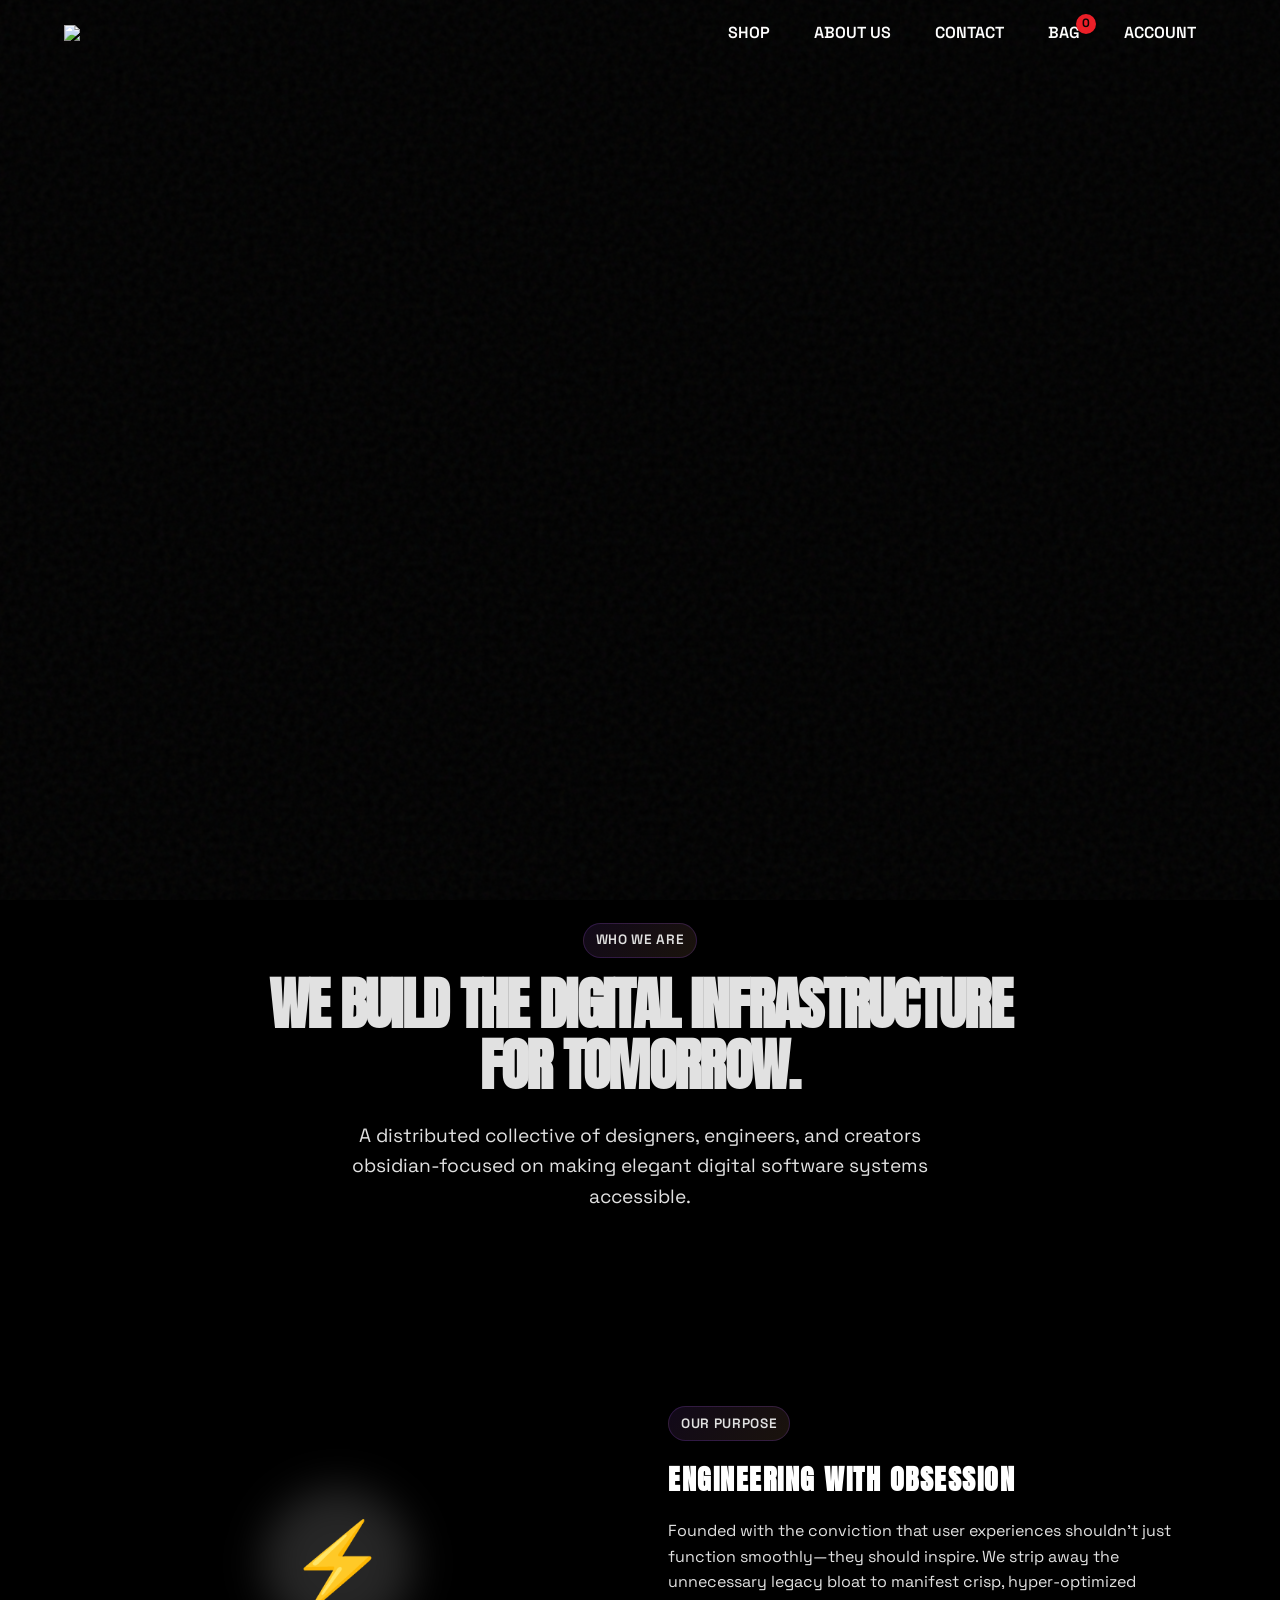
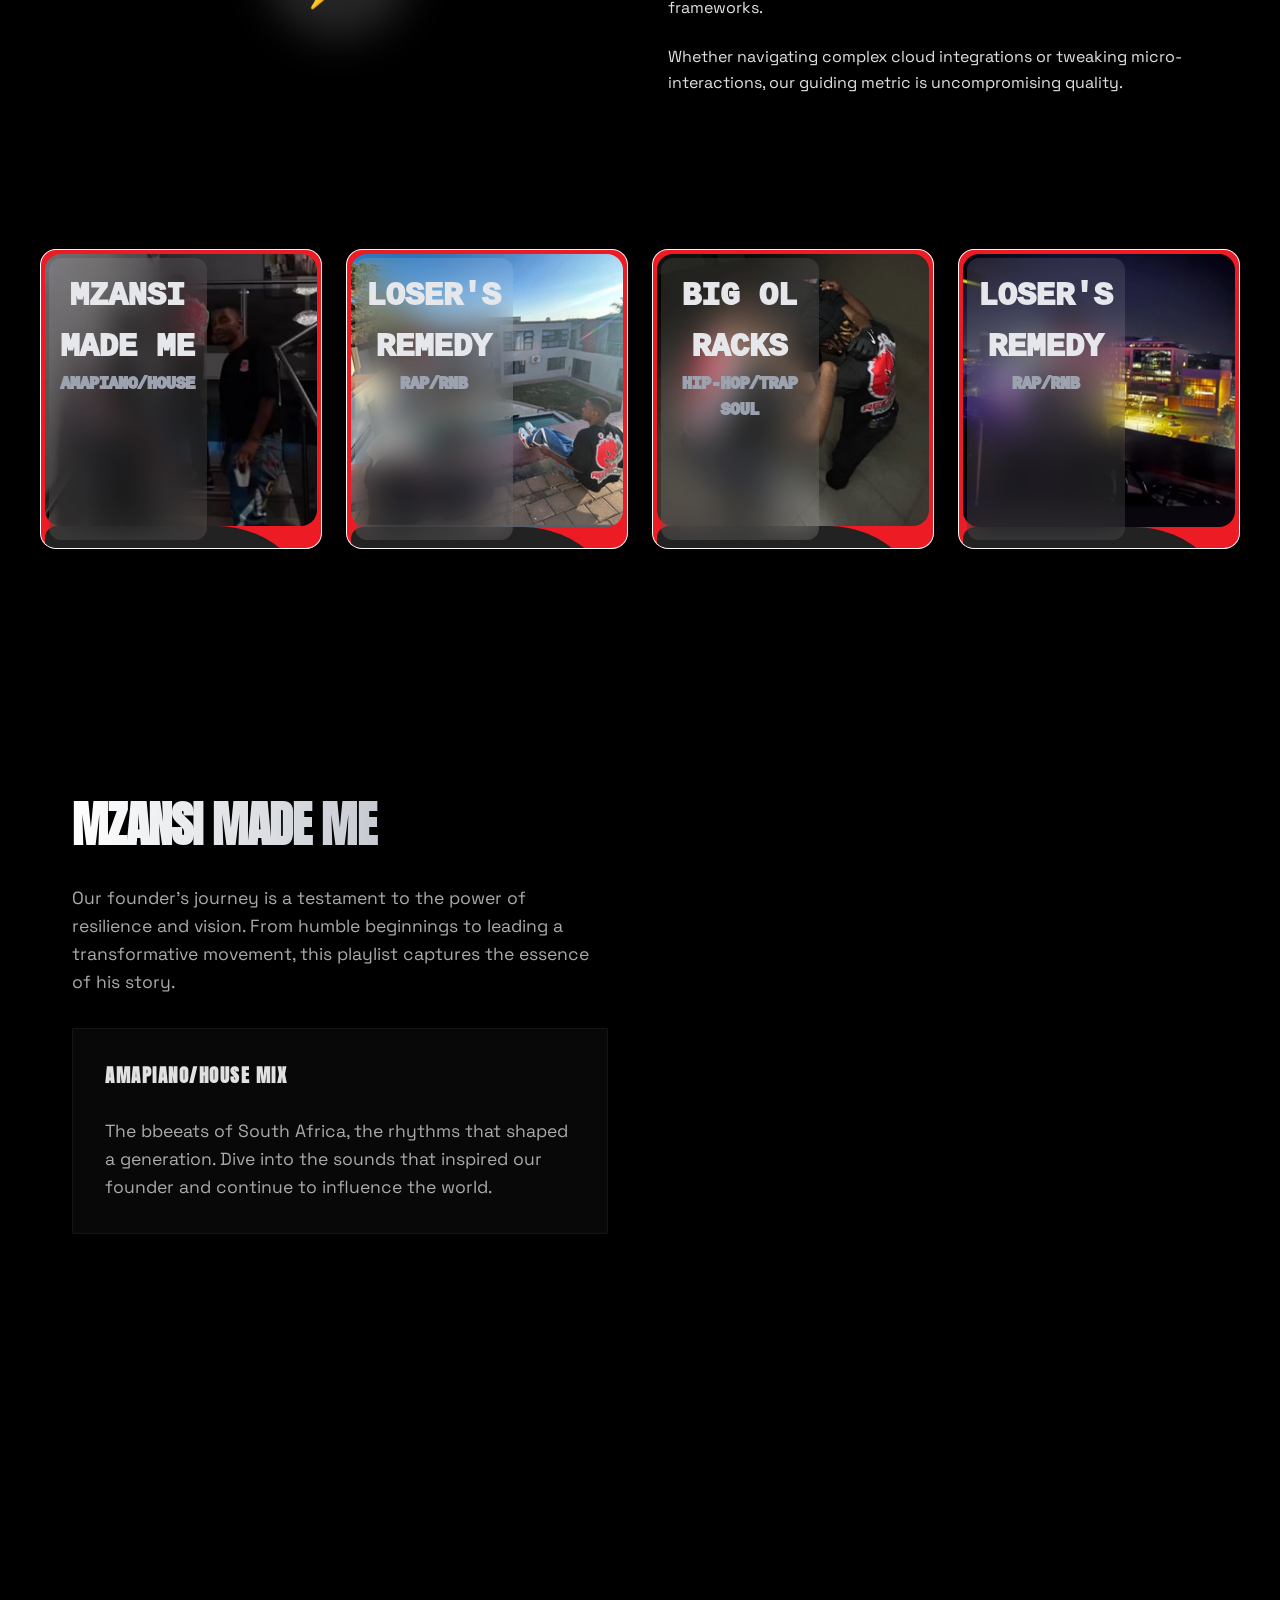
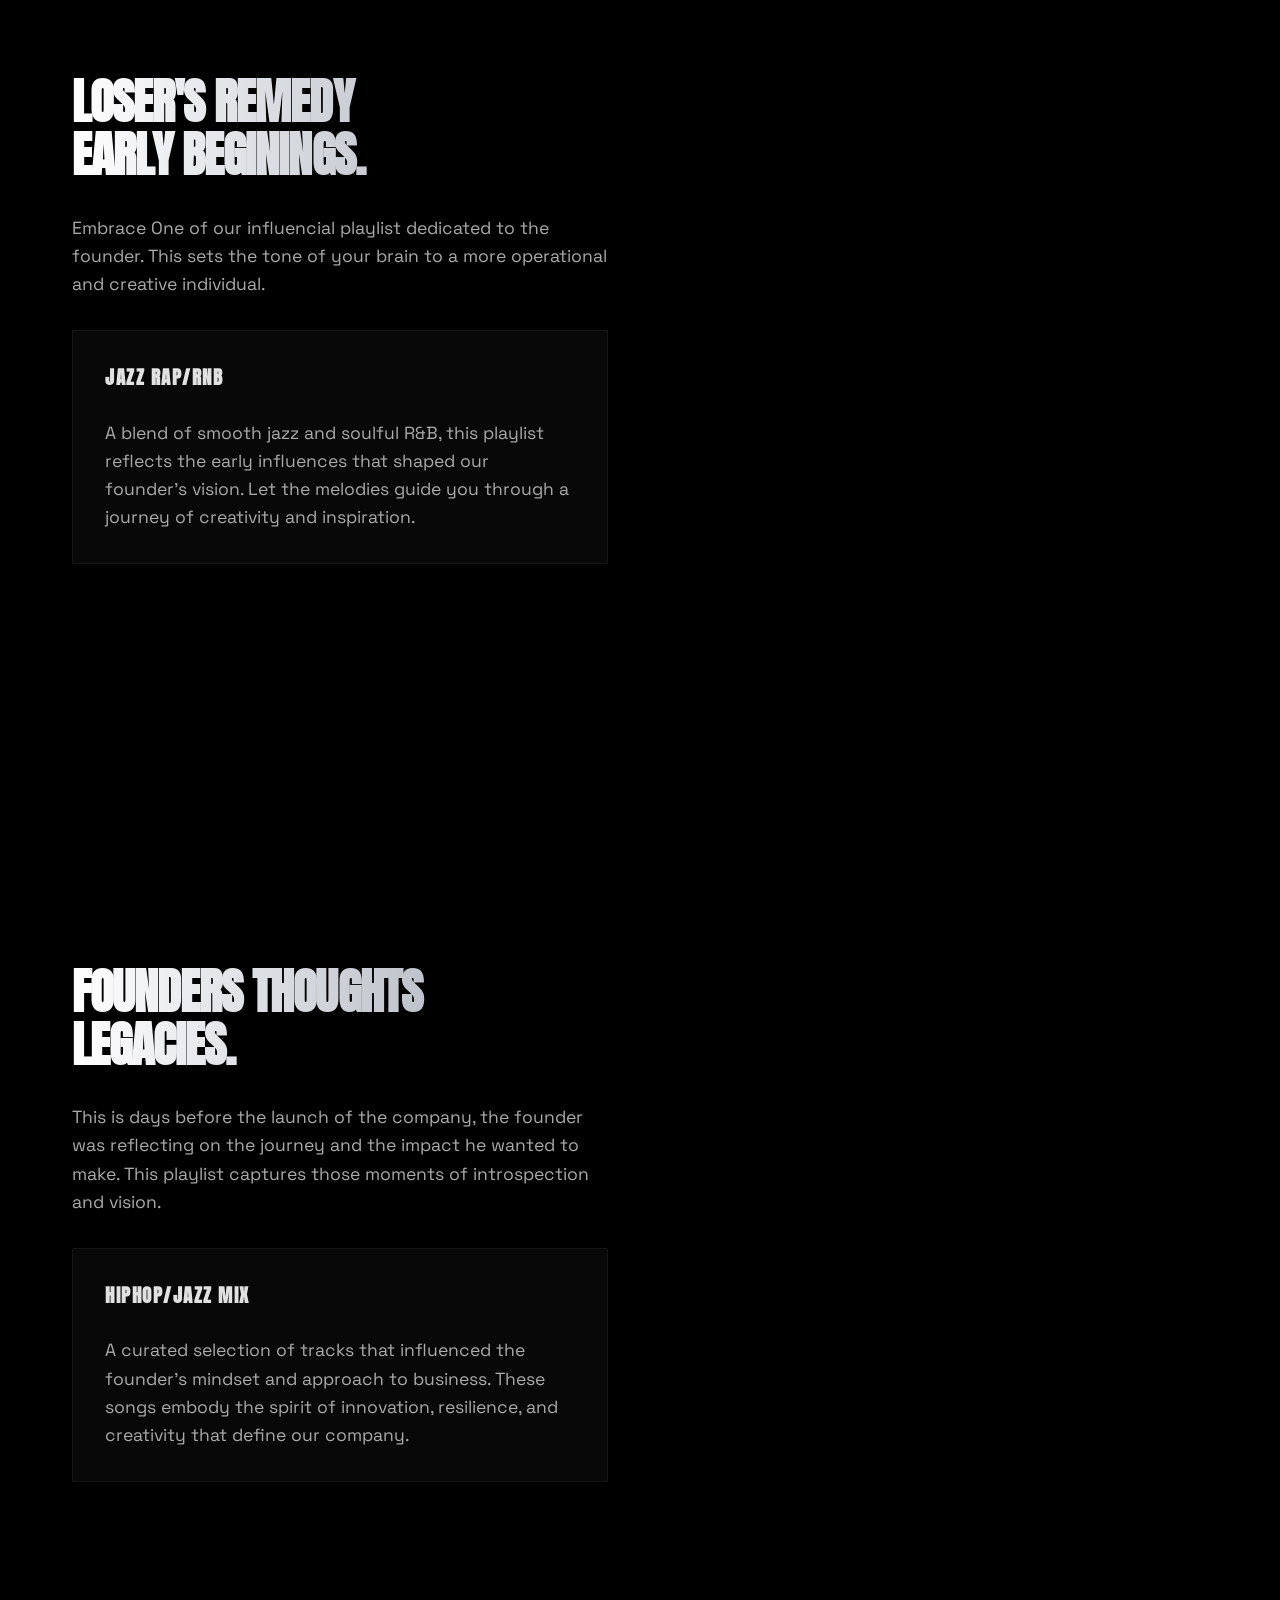
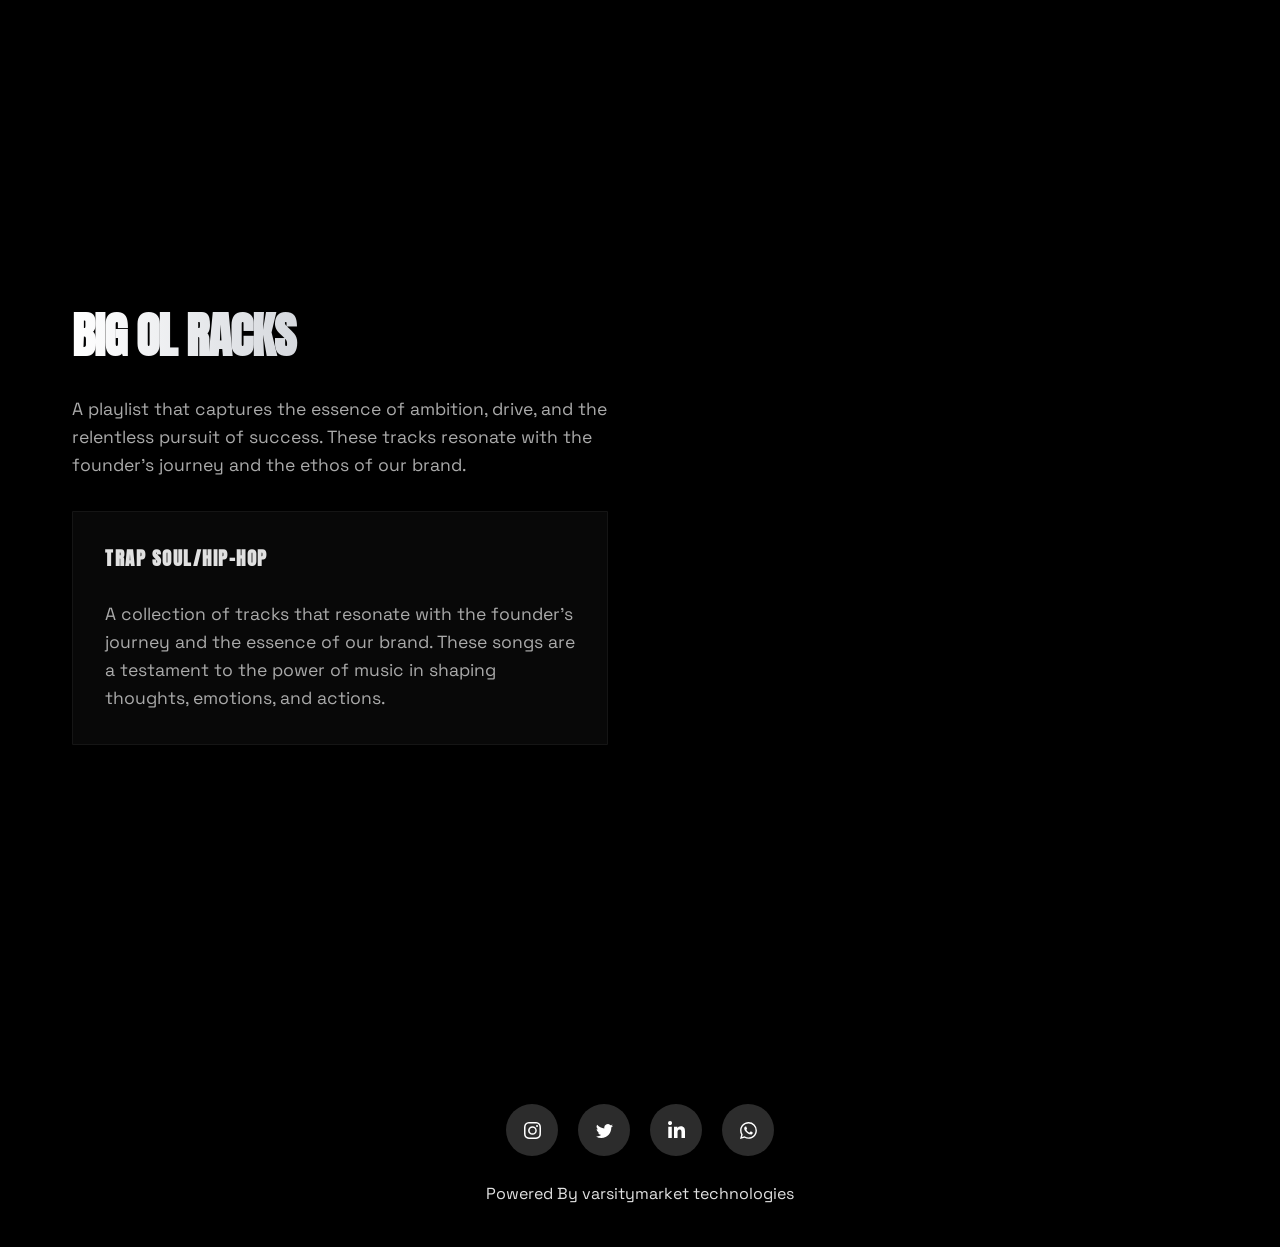
==== index.html @ b0cccd97 "Skel Structure" ====
<!DOCTYPE html>
<html lang="en">

<head>
    <meta charset="UTF-8">
    <meta name="viewport" content="width=device-width, initial-scale=1.0">
    <title>Hastings Ego</title>
    <link rel="preconnect" href="https://fonts.googleapis.com">
    <link rel="preconnect" href="https://fonts.gstatic.com" crossorigin>
    <link href="https://fonts.googleapis.com/css2?family=Anton&family=Poppins:wght@400;600;700&display=swap"
        rel="stylesheet">
    <meta name="description" content="Hasting's Clothing is a utilitarian apparel project built on the rejection of modern fashion norms. It strips away seasonal trends, excessive branding, and manufactured hype in favor of raw functionality and brutalist design. Functioning more as an industrial supplier than a traditional fashion house, Hasting's produces permanent, deconstructed uniforms engineered from heavy-duty materials. It is clothing reduced to its most essential, unapologetic form.">
    <meta property="og:description" content="Hasting's Clothing is a utilitarian apparel project built on the rejection of modern fashion norms. It strips away seasonal trends, excessive branding, and manufactured hype in favor of raw functionality and brutalist design. Functioning more as an industrial supplier than a traditional fashion house, Hasting's produces permanent, deconstructed uniforms engineered from heavy-duty materials. It is clothing reduced to its most essential, unapologetic form.">
    <meta name="twitter:description" content="Hasting's Clothing is a utilitarian apparel project built on the rejection of modern fashion norms. It strips away seasonal trends, excessive branding, and manufactured hype in favor of raw functionality and brutalist design. Functioning more as an industrial supplier than a traditional fashion house, Hasting's produces permanent, deconstructed uniforms engineered from heavy-duty materials. It is clothing reduced to its most essential, unapologetic form.">
    <meta property="og:title" content="HASTINGS EGO | HASTINGS isn't just about being against things; it’s about stripping away the excess of the modern fashion industry.">
    <meta name="twitter:title" content="HASTINGS EGO | HASTINGS isn't just about being against things; it’s about stripping away the excess of the modern fashion industry.">
    <meta property="og:image" content="art/slide2.jpeg">
    <meta property="og:url" content="https://hastingsego.com/">
    <link rel="icon" href="https://avatars.githubusercontent.com/u/157944600?v=4">
    <link rel="apple-touch-icon" href="https://avatars.githubusercontent.com/u/157944600?v=4">
    <meta name="twitter:image" content="art/slide2.jpeg">

    <style>
        :root {
            --color-background: BLACK;
            --color-text: WHITE;
            --color-primary: #ed1b24;
            /* A modern, vibrant green */
            --color-surface: #1F1B1B;
            --color-border: #333333;
            --font-heading: 'Anton', sans-serif;
            --font-body: 'Poppins', sans-serif;
        }

        * {
            margin: 0;
            padding: 0;
            box-sizing: border-box;
        }

        body {
            font-family: var(--font-body);
            background-color: var(--color-background);
            color: var(--color-text);
            -webkit-font-smoothing: antialiased;
            -moz-osx-font-smoothing: grayscale;
        }

        h1,
        h2,
        h3,
        h4 {
            font-family: var(--font-heading);
            text-transform: uppercase;
            letter-spacing: 1.5px;
        }

        a {
            color: var(--color-primary);
            text-decoration: none;
        }

        img {
            max-width: 100%;
            height: auto;
            display: block;
        }

        .container {
            width: 90%;
            max-width: 1200px;
            margin: 0 auto;
            padding: 40px 0;
            min-height: 70vh;
        }

        /*------------------------------------*\
          #SHARED COMPONENTS
        \*------------------------------------*/
        .btn {
            display: inline-block;
            background-color: var(--color-text);
            color: var(--color-background);
            padding: 14px 28px;
            border: none;
            border-radius: 30px;
            font-weight: 600;
            text-transform: uppercase;
            cursor: pointer;
            transition: all 0.3s ease;
            text-align: center;
        }

        .btn:hover {
            background-color: var(--color-primary);
            color: var(--color-background);
        }

        .btn-dark {
            background-color: var(--color-background);
            color: var(--color-text);
            border: 1px solid var(--color-text);
        }

        .btn-dark:hover {
            background-color: var(--color-text);
            color: var(--color-background);
        }

        /*------------------------------------*\
          #HEADER & FOOTER
        \*------------------------------------*/
        .main-header {
            padding: 20px 5%;
            display: flex;
            justify-content: space-between;
            align-items: center;
            position: sticky;
            top: 0;
            background-color: var(--color-background);
            z-index: 1000;
        }

        .logo {
            font-family: var(--font-heading);
            font-size: 2rem;
            letter-spacing: 2px;
            cursor: pointer;
        }

        .main-nav a {
            color: var(--color-text);
            margin: 0 20px;
            font-weight: 600;
            text-transform: uppercase;
            position: relative;
            padding-bottom: 5px;
            cursor: pointer;
        }

        .main-nav a::after {
            content: '';
            position: absolute;
            bottom: 0;
            left: 0;
            width: 0;
            height: 2px;
            background-color: var(--color-primary);
            transition: width 0.3s ease;
        }

        .main-nav a:hover::after,
        .main-nav a.active::after {
            width: 100%;
        }

        #cart-indicator {
            position: relative;
        }

        #cart-count {
            position: absolute;
            top: -8px;
            right: -12px;
            background-color: var(--color-primary);
            color: var(--color-background);
            border-radius: 50%;
            width: 20px;
            height: 20px;
            font-size: 12px;
            font-weight: bold;
            display: flex;
            justify-content: center;
            align-items: center;
        }

        .main-footer {
            text-align: center;
            padding: 40px 20px;
            margin-top: 60px;
        }

        /*------------------------------------*\
          #VIEW MANAGEMENT
        \*------------------------------------*/
        .view {
            display: none;
            animation: fadeIn 0.6s ease-in-out;
        }

        .view.active {
            display: block;
        }

        @keyframes fadeIn {
            from {
                opacity: 0;
                transform: translateY(10px);
            }

            to {
                opacity: 1;
                transform: translateY(0);
            }
        }

        /*------------------------------------*\
          #SHOP VIEW
        \*------------------------------------*/
        .shop-header {
            text-align: center;
            margin-bottom: 40px;
        }

        .shop-header h1 {
            font-size: 4rem;
            margin-bottom: 10px;
        }

        .shop-controls {
            display: flex;
            justify-content: space-between;
            align-items: center;
            margin-bottom: 40px;
            gap: 20px;
        }

        #search-bar {
            flex-grow: 1;
            padding: 12px 20px;
            background-color: var(--color-surface);
            border: 1px solid var(--color-border);
            border-radius: 30px;
            color: var(--color-text);
            font-size: 1rem;
        }

        #product-grid {
            display: grid;
            grid-template-columns: repeat(auto-fill, minmax(280px, 1fr));
            gap: 30px;
        }

        .product-card {
            background-color: var(--color-surface);
            border-radius: 16px;
            overflow: hidden;
            cursor: pointer;
            transition: transform 0.3s ease, box-shadow 0.3s ease;
        }

        .product-card:hover {
            transform: translateY(-5px);
            box-shadow: 0 10px 20px rgba(0, 0, 0, 0.2);
        }

        .product-card img {
            width: 100%;
            height: 280px;
            object-fit: cover;
        }

        .product-card-info {
            padding: 20px;
        }

        .product-card-info h3 {
            font-size: 1.2rem;
            font-family: var(--font-body);
            font-weight: 600;
            text-transform: none;
            letter-spacing: 0;
        }

        .product-card-info p {
            font-size: 1.1rem;
            font-weight: 600;
            color: var(--color-primary);
            margin-top: 10px;
        }

        /*------------------------------------*\
          #PRODUCT DETAIL VIEW
        \*------------------------------------*/
        #product-detail-view .container {
            display: grid;
            grid-template-columns: 1fr 1fr;
            gap: 60px;
            align-items: center;
        }

        .product-image-gallery img {
            border-radius: 16px;
        }

        .product-details h1 {
            font-size: 3rem;
            margin-bottom: 20px;
        }

        .product-details .price {
            font-size: 2rem;
            font-weight: 700;
            color: var(--color-primary);
            margin-bottom: 20px;
        }

        .product-details .description {
            line-height: 1.8;
            margin-bottom: 30px;
        }

        /*------------------------------------*\
          #CHECKOUT VIEW
        \*------------------------------------*/
        #checkout-view .container {
            display: grid;
            grid-template-columns: 2fr 1fr;
            gap: 60px;
        }

        .checkout-forms h2,
        .checkout-summary h2 {
            font-size: 2rem;
            margin-bottom: 30px;
        }

        .form-group {
            margin-bottom: 20px;
        }

        .form-group label {
            display: block;
            margin-bottom: 8px;
            font-weight: 600;
        }

        .form-group input {
            width: 100%;
            padding: 12px;
            background-color: var(--color-surface);
            border: 1px solid var(--color-border);
            border-radius: 8px;
            color: var(--color-text);
            font-size: 1rem;
        }

        .form-group textarea {
            width: 100%;
            padding: 12px;
            background-color: var(--color-surface);
            border: 1px solid var(--color-border);
            border-radius: 8px;
            color: var(--color-text);
            font-size: 1rem;
        }


        .checkout-summary {
            background-color: var(--color-surface);
            padding: 30px;
            border-radius: 16px;
        }

        #cart-items-container .cart-item {
            display: flex;
            gap: 15px;
            margin-bottom: 20px;
            align-items: center;
        }

        #cart-items-container .cart-item img {
            width: 80px;
            height: 80px;
            object-fit: cover;
            border-radius: 8px;
        }

        .cart-item-info {
            flex-grow: 1;
        }

        .cart-item-info h4 {
            font-family: var(--font-body);
            text-transform: none;
            letter-spacing: 0;
            font-size: 1rem;
            font-weight: 600;
        }

        .cart-total {
            border-top: 1px solid var(--color-border);
            padding-top: 20px;
            margin-top: 20px;
            font-size: 1.2rem;
            font-weight: bold;
            display: flex;
            justify-content: space-between;
        }

        /*------------------------------------*\
          #ACCOUNT VIEW
        \*------------------------------------*/
        #account-view .container {
            max-width: 450px;
            text-align: center;
        }

        #account-view h1 {
            font-size: 3rem;
            margin-bottom: 30px;
        }

        #account-view form {
            text-align: left;
        }

        #account-view .btn {
            width: 100%;
            margin-top: 10px;
        }


        .menu-overlay {
            height: 100%;
            width: 0;
            position: fixed;
            z-index: 10000000;
            top: 0;
            left: 0;
            background-color: rgb(0, 0, 0);
            background-color: rgba(0, 0, 0, 0.9);
            overflow-x: hidden;
            transition: 0.5s;
            max-width: 60vh;
            opacity: 1;
            pointer-events: all;
        }

        .menu-overlay a {
            padding: 8px;
            text-decoration: none;
            font-size: 2vh;
            color: #818181;
            display: block;
            transition: 0.3s;
        }

        .overlay-content {
            position: relative;
            top: 5%;
            width: 100%;
            text-align: center;
            margin-top: 30px;
        }

        .thththththt {
            font-size: 2rem;
        }

        .closebtn {
            font-size: 3rem !important;
            display: flex !important;
            margin: 10px !important;
            padding: 0;
            height: auto;
            /* position: absolute; */
            /* top: 2rem; */
            /* left: 3rem; */
            flex-direction: row-reverse !important;
        }

        .sesedesedwsedwdd {
            text-align: start;
            margin: 0.6rem 0 0 3rem;
        }

        .sesedesedwsedwdd i {
            font-size: 1.1rem !important;
        }

        .main-nav-btn {
            display: none;
        }

        @media screen and (max-width: 768px) {

            /* Hide Desktop Navigation */
            .main-nav {
                display: none;
            }

            .main-nav-btn {
                display: block;
            }

            .container {
                display: block !important;
            }
        }

        .hero-nav {
            /* position: fixed; */
            top: 0;
            right: 0;
            bottom: 0;
            left: 0;
            display: flex;
            justify-content: center;
            align-items: center;
            height: 400px;
            min-height: 105px;
            background-image: url(;);
            background-size: cover;
            background-position: center;
            overflow: hidden;
            border-radius: 1.5rem;
            border-style: solid;
            border-width: 2px;

            h1 {
                color: #efefef;
                font-size: 10vw;
            }

            &:before {
                content: "";
                background: rgba(#000, 0);
                position: absolute;
                top: 0;
                left: 0;
                right: 0;
                bottom: 0;
                transition: background 400ms;
            }

            &.fixme {
                &:before {
                    background: rgba(#000, 0.8);
                }
            }
        }

        .page-content {
            width: 30em;
            margin: 0 auto;
            line-height: 1.625;
        }

        /* From Uiverse.io by 0800Gonza */
        .social-card {
            width: fit-content;
            height: fit-content;
            background-color: transparent;
            display: flex;
            align-items: center;
            justify-content: center;
            padding: 25px 25px;
            gap: 20px;
            margin: auto;
        }

        /* for all social containers*/
        .socialContainer {
            width: 52px;
            height: 52px;
            border-radius: 50%;
            background-color: rgb(44, 44, 44);
            display: flex;
            align-items: center;
            justify-content: center;
            overflow: hidden;
            transition-duration: 1s;
        }

        /* instagram*/
        .containerOne:hover {
            background-color: #d62976;
            transition-duration: 0.3s;
        }

        /* twitter*/
        .containerTwo:hover {
            background-color: #00acee;
            transition-duration: 0.3s;
        }

        /* linkdin*/
        .containerThree:hover {
            background-color: #0072b1;
            transition-duration: 0.3s;
        }

        /* Whatsapp*/
        .containerFour:hover {
            background-color: #128c7e;
            transition-duration: 0.3s;
        }

        .socialContainer:active {
            transform: scale(0.9);
            transition-duration: 0.3s;
        }

        .socialSvg {
            width: 17px;
        }

        .socialSvg path {
            fill: rgb(255, 255, 255);
        }

        .socialContainer:hover .socialSvg {
            animation: slide-in-top 0.3s both;
        }

        @keyframes slide-in-top {
            0% {
                transform: translateY(-50px);
                opacity: 0;
            }

            100% {
                transform: translateY(0);
                opacity: 1;
            }
        }
    </style>
</head>

<body>

    <header class="main-header">
        <div class="logo" data-view="shop"><img style="max-width:4rem;"
                src="https://avatars.githubusercontent.com/u/157944600?v=4"></div>
        <nav class="main-nav">
            <a class="nav-link" data-view="shop">Shop</a>
            <a class="nav-link" data-view="about">About Us</a>
            <a class="nav-link" data-view="contact">Contact</a>
            <a data-view="cart" class="nav-link" id="cart-indicator">
                Bag
                <span id="cart-count">0</span>
            </a>
            <a class="nav-link" data-view="account">Account</a>
        </nav>
        <div onclick="open_menu();" class="main-nav-btn">
            <svg xmlns="http://www.w3.org/2000/svg" width="24" height="24" viewBox="0 0 24 24" fill="none"
                stroke="currentColor" stroke-width="1.75" stroke-linecap="round" stroke-linejoin="round"
                class="lucide lucide-menu-icon lucide-menu">
                <path d="M4 5h16" />
                <path d="M4 12h16" />
                <path d="M4 19h16" />
            </svg>
        </div>
    </header>

    <div id="myNav" class="menu-overlay" style="width: 0%;">
        <a class="closebtn" onclick="close_menu();">×</a>
        <div class="overlay-content">
            <img onclick="close_menu();" data-view="shop" src="https://avatars.githubusercontent.com/u/157944600?v=4"
                style="width:20vh; height:auto; margin:auto; ">
            <a></a>

            <a class="nav-link sesedesedwsedwdd" onclick="close_menu();" data-view="shop">
                <span>Shop</span>
            </a>

            <a class="nav-link sesedesedwsedwdd active" onclick="close_menu();" data-view="about">
                <span>About Us</span>
            </a>


            <a class="nav-link sesedesedwsedwdd" onclick="close_menu();" data-view="contact">
                <span>Contact Us</span>
            </a>

            <a class="nav-link sesedesedwsedwdd" onclick="close_menu();" data-view="contact">
                <span>
                    Bag
                </span>
            </a>

            <a class="nav-link sesedesedwsedwdd" onclick="close_menu();" data-view="account">
                <span>Account</span>
            </a>

            <a style="margin:1rem"></a>
            <br>
            <a style="margin:0.4rem"></a>
            <br>
            <p style="font-size:9px; padding: 0rem 0px 8rem 0px">Powered by VARSITYMARKET <span
                    style="font-size: 8px; font-weight: 800;">technologies<span></span></span></p>
        </div>
    </div>


    <style>
        body {
            background-color: var(--bg-main);
            color: var(--text-main);
            font-family: var(--font-stack);
            line-height: 1.6;
            overflow-x: hidden;
        }

        /* --- Utilities --- */
        .section-container {
            max-width: 1200px;
            margin: 0 auto;
            padding: 5rem 1.5rem;
            width: 100%;
        }

        .center-text {
            text-align: center;
            max-width: 600px;
            margin: 0 auto 3.5rem auto;
        }

        .badge {
            display: inline-block;
            padding: 0.35rem 0.75rem;
            border-radius: 9999px;
            background: linear-gradient(135deg, rgba(168, 85, 247, 0.1), rgba(253, 186, 116, 0.1));
            border: 1px solid rgba(168, 85, 247, 0.2);
            color: var(--accent-secondary);
            font-size: 0.85rem;
            font-weight: 600;
            margin-bottom: 1rem;
            text-transform: uppercase;
            letter-spacing: 0.05em;
        }

        h2 {
            font-size: 2.5rem;
            font-weight: 700;
            letter-spacing: -0.02em;
            margin-bottom: 1rem;
            background: linear-gradient(to right, #ffffff, #9ca3af);
            -webkit-background-clip: text;
            -webkit-text-fill-color: transparent;
        }

        p {
            color: var(--text-muted);
        }

        /* --- Hero Section --- */
        .about-hero {
            position: relative;
            padding: 8rem 1.5rem 5rem 1.5rem;
            text-align: center;
        }

        .about-hero h1 {
            font-size: 3.5rem;
            font-weight: 800;
            letter-spacing: -0.03em;
            line-height: 1.1;
            margin-bottom: 1.5rem;

        }

        .about-hero p {
            font-size: 1.2rem;
            max-width: 600px;
            margin: 0 auto;
        }

        /* --- Story Section (Split Layout) --- */
        .story-grid {
            display: grid;
            grid-template-columns: repeat(auto-fit, minmax(300px, 1fr));
            gap: 3.5rem;
            align-items: center;
        }

        .story-visual {
            position: relative;
            height: 380px;
            border-radius: 1.5rem;
            background: linear-gradient(135deg, var(--accent-primary), var(--accent-secondary));
            overflow: hidden;
            display: flex;
            align-items: center;
            justify-content: center;
            border: 1px solid var(--border-color);
            box-shadow: 0 20px 40px rgba(0, 0, 0, 0.3);
        }

        /* Subtle geometric decorative accent inside visual container */
        .story-visual::before {
            content: '';
            position: absolute;
            width: 150px;
            height: 150px;
            background: rgba(255, 255, 255, 0.15);
            border-radius: 50%;
            filter: blur(20px);
        }

        .story-visual span {
            font-size: 5rem;
            z-index: 1;
        }

        .story-content h3 {
            font-size: 1.75rem;
            margin-bottom: 1rem;
            color: #fff;
        }

        .story-content p {
            margin-bottom: 1.5rem;
        }

        /* --- Centered Stats Section --- */
        .stats-wrapper {
            display: flex;
            justify-content: center;
            width: 100%;
        }

        .stats-grid {
            display: grid;
            grid-template-columns: repeat(auto-fit, minmax(200px, 1fr));
            gap: 1.5rem;
            width: 100%;
            justify-content: center;
        }

        .stat-card {
            background-color: var(--bg-surface);
            border: 1px solid var(--border-color);
            border-radius: 1rem;
            padding: 2.5rem 1.5rem;
            text-align: center;
            transition: transform 0.3s ease, border-color 0.3s ease;
        }

        .stat-card:hover {
            transform: translateY(-5px);
            border-color: rgba(168, 85, 247, 0.3);
        }

        .stat-number {
            font-size: 3rem;
            font-weight: 800;
            line-height: 1;
            margin-bottom: 0.5rem;
            background: linear-gradient(to right, var(--accent-primary), var(--accent-secondary));
            -webkit-background-clip: text;
            -webkit-text-fill-color: transparent;
        }

        .stat-label {
            font-size: 0.95rem;
            color: var(--text-muted);
            font-weight: 500;
            text-transform: uppercase;
            letter-spacing: 0.05em;
        }

        /* --- Team Section --- */
        .team-wrapper {
            display: flex;
            justify-content: center;
            width: 100%;
        }

        .team-grid {
            display: grid;
            grid-template-columns: repeat(auto-fit, minmax(240px, 1fr));
            gap: 2rem;
            width: 100%;
            justify-content: center;
        }

        .team-card {
            background-color: var(--bg-surface);
            border: 1px solid var(--border-color);
            border-radius: 1.25rem;
            padding: 1.5rem;
            text-align: center;
            transition: background-color 0.3s ease, transform 0.3s ease;
        }

        .team-card:hover {
            background-color: var(--bg-surface-hover);
            transform: translateY(-2px);
        }

        .avatar-placeholder {
            width: 90px;
            height: 90px;
            border-radius: 50%;
            background: #1f1f29;
            margin: 0 auto 1.25rem auto;
            display: flex;
            align-items: center;
            justify-content: center;
            font-size: 2rem;
            border: 1px solid var(--border-color);
        }

        .team-card h4 {
            font-size: 1.2rem;
            color: #fff;
            margin-bottom: 0.25rem;
        }

        .team-card role {
            display: block;
            font-size: 0.85rem;
            color: var(--accent-primary);
            font-weight: 600;
            margin-bottom: 1rem;
            text-transform: uppercase;
            letter-spacing: 0.03em;
        }

        /* --- Responsive Queries --- */
        @media (max-width: 768px) {
            .about-hero h1 {
                font-size: 2.5rem;
            }

            h2 {
                font-size: 2rem;
            }

            .story-grid {
                gap: 2rem;
            }

            .story-visual {
                height: 280px;
            }

            .section-container {
                padding: 3.5rem 1.5rem;
            }
        }
    </style>

    <style>
        :root {
            --bg: #000000;
            --text: #e1e1e1;
        }

        * {
            box-sizing: border-box;
            margin: 0;
            padding: 0;
        }

        body {
            background-color: var(--bg);
            color: var(--text);
            font-family: "Space Grotesk", sans-serif;
            overflow-x: hidden;
            min-height: 100vh;
        }

        /* Noise Texture */
        .noise {
            position: fixed;
            top: 0;
            left: 0;
            width: 100%;
            height: 100%;
            pointer-events: none;
            z-index: 9999;
            opacity: 0.05;
            background-image: url("data:image/svg+xml,%3Csvg viewBox='0 0 200 200' xmlns='http://www.w3.org/2000/svg'%3E%3Cfilter id='noiseFilter'%3E%3CfeTurbulence type='fractalNoise' baseFrequency='0.65' numOctaves='3' stitchTiles='stitch'/%3E%3C/filter%3E%3Crect width='100%25' height='100%25' filter='url(%23noiseFilter)'/%3E%3C/svg%3E");
        }

        /* Hero Section */
        .hero {
            height: 81vh;
            width: 100%;
            display: flex;
            flex-direction: column;
            justify-content: center;
            align-items: center;
            position: relative;
            z-index: 1;
        }

        /* Morph Effect: Blur + Threshold */
        .morph-container {
            position: relative;
            font-size: clamp(2rem, 9vw, 10rem);
            font-weight: 700;
            filter: url(#threshold);
            user-select: none;
        }

        .word-rotator {
            position: relative;
            height: 1.2em;
            width: 100%;
            min-width: 14ch;
            display: flex;
            justify-content: center;
            align-items: center;
        }

        .word {
            position: absolute;
            top: 50%;
            left: 50%;
            transform: translate(-50%, -50%);
            opacity: 0;
            color: var(--text);
            white-space: nowrap;
            animation: rotate-words 9s infinite ease-in-out;
        }

        .word:nth-child(1) {
            animation-delay: 0s;
        }

        .word:nth-child(2) {
            animation-delay: 3s;
        }

        .word:nth-child(3) {
            animation-delay: 6s;
        }

        @keyframes rotate-words {
            0% {
                opacity: 0;
                filter: blur(20px);
                transform: translate(-50%, -50%) scale(0.8);
            }

            5% {
                opacity: 0.5;
                filter: blur(10px);
            }

            15%,
            35% {
                opacity: 1;
                filter: blur(0px);
                transform: translate(-50%, -50%) scale(1);
            }

            45% {
                opacity: 0.5;
                filter: blur(10px);
            }

            50%,
            100% {
                opacity: 0;
                filter: blur(20px);
                transform: translate(-50%, -50%) scale(1.2);
            }
        }

        /* Subtext */
        .subtext {
            margin-top: 2rem;
            font-size: 1.2rem;
            text-transform: uppercase;
            letter-spacing: 0.2em;
            color: #888;
            opacity: 0;
            animation: fade-up 1s ease-out 1s forwards;
        }

        @keyframes fade-up {
            from {
                opacity: 0;
                transform: translateY(20px);
            }

            to {
                opacity: 1;
                transform: translateY(0);
            }
        }

        @keyframes fade-in {
            to {
                opacity: 1;
            }
        }

        /* Scroll Indicator */
        .scroll-indicator {
            position: absolute;
            bottom: 2rem;
            left: 50%;
            transform: translateX(-50%);
            display: flex;
            flex-direction: column;
            align-items: center;
            gap: 0.5rem;
            opacity: 0;
            animation: fade-in 1s ease-out 2s forwards;
        }

        .mouse {
            width: 24px;
            height: 40px;
            border: 2px solid rgba(255, 255, 255, 0.3);
            border-radius: 20px;
            position: relative;
        }

        .wheel {
            width: 2px;
            height: 6px;
            background: #fff;
            position: absolute;
            top: 8px;
            left: 50%;
            transform: translateX(-50%);
            border-radius: 2px;
            animation: scroll 1.5s infinite;
        }

        @keyframes scroll {
            0% {
                transform: translate(-50%, 0);
                opacity: 1;
            }

            100% {
                transform: translate(-50%, 15px);
                opacity: 0;
            }
        }

        /* Content Section */
        .content {
            padding: 8rem 2rem;
            max-width: 1200px;
            margin: 0 auto;
            display: grid;
            grid-template-columns: 1fr 1fr;
            gap: 4rem;
            align-items: center;
        }

        .content-text h2 {
            font-size: 3rem;
            margin-bottom: 2rem;
            line-height: 1.1;
        }

        .content-text p {
            font-size: 1.1rem;
            color: #aaa;
            line-height: 1.6;
            margin-bottom: 2rem;
        }

        .card {
            background: rgba(255, 255, 255, 0.03);
            border: 1px solid rgba(255, 255, 255, 0.05);
            padding: 2rem;
            border-radius: 1px;
            position: relative;
            overflow: hidden;
        }

        .card::before {
            content: "";
            position: absolute;
            top: 0;
            left: 0;
            width: 100%;
            height: 100%;
            /* Subtle hover gradient */
            background: radial-gradient(circle at 50% 50%,
                    rgba(255, 255, 255, 0.06),
                    transparent 60%);
            opacity: 0;
            transition: opacity 0.5s;
        }

        .card:hover::before {
            opacity: 1;
        }

        .card:hover {
            border-color: rgba(255, 255, 255, 0.2);
        }

        .filters {
            position: absolute;
            width: 0;
            height: 0;
            pointer-events: none;
        }

        @media (max-width: 768px) {
            .content {
                grid-template-columns: 1fr;
                padding: 4rem 1.5rem;
            }

            .morph-container {
                /* font-size: 15vw; */
            }
        }

        .playlist {
            border-radius: 12px;
            max-width: 32rem;
            height: 40rem;
        }
    </style>


    <link rel="preconnect" href="https://fonts.googleapis.com" />
    <link rel="preconnect" href="https://fonts.gstatic.com" crossorigin />
    <link href="https://fonts.googleapis.com/css2?family=Space+Grotesk:wght@300;500;700&display=swap"
        rel="stylesheet" />

    <div class="noise"></div>

    <!-- Threshold Filter for Morph Effect -->
    <svg class="filters">
        <defs>
            <filter id="threshold">
                <!-- Alpha thresholding -->
                <feColorMatrix in="SourceGraphic" type="matrix" values="1 0 0 0 0
                    0 1 0 0 0
                    0 0 1 0 0
                    0 0 0 25 -9" result="goo" />
                <feComposite in="SourceGraphic" in2="goo" operator="atop" />
            </filter>
        </defs>
    </svg>

    <section class="hero">
        <div class="morph-container">
            <div class="word-rotator">
                <div class="word">Hasting's EGO</div>
                <div class="word">ART & CULTURE</div>
                <div class="word">Design & TECH</div>
            </div>
        </div>
    </section>


    <!-- Hero Section -->
    <header class="about-hero">
        <span class="badge">Who We Are</span>
        <h1>We build the digital infrastructure <br>for tomorrow.</h1>
        <p>A distributed collective of designers, engineers, and creators obsidian-focused on making elegant digital
            software systems accessible.</p>
    </header>

    <!-- Split Story Section -->
    <section class="section-container">
        <div class="story-grid">
            <div class="story-visual">
                <span>⚡</span>
            </div>
            <div class="story-content">
                <span class="badge">Our Purpose</span>
                <h3>Engineering with Obsession</h3>
                <p>Founded with the conviction that user experiences shouldn't just function smoothly—they should
                    inspire. We strip away the unnecessary legacy bloat to manifest crisp, hyper-optimized frameworks.
                </p>
                <p>Whether navigating complex cloud integrations or tweaking micro-interactions, our guiding metric is
                    uncompromising quality.</p>
            </div>
        </div>
    </section>

    <div class="grid-wrapper">
        <div class="responsive-grid">

            <div class="uiverse-card grid-itemz">
                <div class="card-bg-layer">
                    <img style="border-radius:1rem; width: 100%; height: auto; " src="art/slide3.jpeg">
                    <div class="card-inner-bg"></div>
                </div>

                <div>
                    <div class="spinning-circle"></div>
                </div>

                <div class="card-content-layer">
                    <div class="card-info-box">
                        <span class="card-title">Mzansi Made Me</span>
                        <span class="card-subtext">Amapiano/House</span>
                        <div class="card-year-wrapper">
                            <span class="card-subtext"></span>
                        </div>
                    </div>

                </div>
            </div>

            <div class="uiverse-card grid-itemz">
                <div class="card-bg-layer">
                    <img style="border-radius:1rem; width: 100%; height: auto; " src="art/slide1.jpeg">
                    <div class="card-inner-bg"></div>
                </div>

                <div>
                    <div class="spinning-circle"></div>
                </div>

                <div class="card-content-layer">
                    <div class="card-info-box">
                        <span class="card-title">Loser's Remedy</span>
                        <span class="card-subtext">Rap/RNB</span>
                        <div class="card-year-wrapper">
                            <span class="card-subtext"></span>
                        </div>
                    </div>

                </div>
            </div>

            <div class="uiverse-card grid-itemz">
                <div class="card-bg-layer">
                    <img style="border-radius:1rem; width: 100%; height: auto; " src="art/slide2.jpeg">
                    <div class="card-inner-bg"></div>
                </div>

                <div>
                    <div class="spinning-circle"></div>
                </div>

                <div class="card-content-layer">
                    <div class="card-info-box">
                        <span class="card-title">Big Ol Racks</span>
                        <span class="card-subtext">Hip-hop/Trap Soul</span>
                        <div class="card-year-wrapper">
                            <span class="card-subtext"></span>
                        </div>
                    </div>

                </div>
            </div>

            <div class="uiverse-card grid-itemz">
                <div class="card-bg-layer">
                    <img style="border-radius:1rem; width: 100%; height: auto; " src="art/slide4.jpeg">
                    <div class="card-inner-bg"></div>
                </div>

                <div>
                    <div class="spinning-circle"></div>
                </div>

                <div class="card-content-layer">
                    <div class="card-info-box">
                        <span class="card-title">Loser's Remedy</span>
                        <span class="card-subtext">Rap/RNB</span>
                        <div class="card-year-wrapper">
                            <span class="card-subtext"></span>
                        </div>
                    </div>

                </div>
            </div>


        </div>
    </div>

    <style>
        .grid-wrapper {
            display: flex;
            justify-content: center;
            width: 100%;
            padding: 1rem;
            box-sizing: border-box;
        }

        /* The Centered Grid Container */
        .responsive-grid {
            display: grid;
            /* auto-fit stretches items; if you want them strictly centered without 
       stretching past their max, use auto-fill instead */
            grid-template-columns: repeat(auto-fit, minmax(250px, 1fr));
            gap: 1.5rem;
            width: 100%;
            max-width: 1200px;
            /* Limits maximum width so items don't stretch infinitely */
            justify-content: center;
            /* Centers columns horizontally if there is extra space */
        }

        /* Centered Grid Items */
        .grid-itemz {
            background-color: #f3f4f6;
            border: 1px solid #e5e7eb;
            border-radius: 0.5rem;
            padding: 2rem;

            /* This centers the content inside the card both vertically and horizontally */
            display: flex;
            align-items: center;
            justify-content: center;

            text-align: center;
            font-family: sans-serif;
            font-size: 1.25rem;
            font-weight: 600;
            color: #374151;
            box-shadow: 0 1px 3px rgba(0, 0, 0, 0.1);
        }

        /* --- Component Variables & Keyframes --- */
        @keyframes spin {
            from {
                transform: rotate(0deg);
            }

            to {
                transform: rotate(360deg);
            }
        }

        /* --- Main Card Container --- */
        .uiverse-card {
            position: relative;
            height: 300px;
            border: 1px solid rgba(255, 255, 255, 0.4);
            border-radius: 1rem;
            /* 16px */
            overflow: hidden;
            box-sizing: border-box;
        }

        .uiverse-card *,
        .uiverse-card *::before,
        .uiverse-card *::after {
            box-sizing: border-box;
        }

        /* --- Background Cutout Layer --- */
        .card-bg-layer {
            position: absolute;
            width: 100%;
            height: 100%;
            padding: 0.25rem;
            /* 4px */
            background-color: #ed1b24;
            /* Tailwind purple-400 */
        }

        .card-inner-bg {
            width: 100%;
            height: 100%;
            border-radius: 0.75rem;
            /* 12px */
            border-top-right-radius: 100px;
            border-bottom-right-radius: 40px;
            background-color: #222222;
        }

        /* --- Gradient Spinner Layer --- */
        .card-gradient-layer {
            position: relative;
            width: 100%;
            height: 100%;
            display: flex;
            align-items: center;
            justify-content: center;
            backdrop-filter: blur(16px);
            -webkit-backdrop-filter: blur(16px);
            border-radius: 1rem;
        }

        .spinning-circle {
            width: 8rem;
            /* 128px */
            height: 8rem;
            border-radius: 50%;
            background: linear-gradient(to top right, #ff0000, #5e0606);
            /* purple-500 to orange-300 */
            animation: spin 12s linear infinite;
        }

        /* --- Content Elements Layer --- */
        .card-content-layer {
            position: absolute;
            inset: 0;
            width: 100%;
            height: 100%;
            padding: 0.5rem;
            /* 8px */
            display: flex;
            justify-content: space-between;
        }

        /* Left Side Glass Box */
        .card-info-box {
            width: 60%;
            padding: 0.5rem;
            padding-top: 0.75rem;
            padding-bottom: 0.375rem;
            display: flex;
            flex-col: column;
            flex-direction: column;
            border-radius: 0.75rem;
            backdrop-filter: blur(16px);
            -webkit-backdrop-filter: blur(16px);
            background-color: rgba(249, 250, 251, 0.1);
            /* gray-50/10 */
            color: #e5e7eb;
            /* gray-200 */
            font-weight: 500;
            font-family: ui-monospace, SFMono-Regular, Menlo, Monaco, Consolas, "Liberation Mono", "Courier New", monospace;
        }

        .card-title {
            font-size: 2rem;
            font-weight: 900;
            -webkit-text-stroke: 2px;
            text-transform: uppercase;
        }

        .card-subtext {
            font-weight: 900;
            -webkit-text-stroke: 2px;
            text-transform: uppercase;

            font-size: 1rem;
            /* 12px */
            color: #9ca3af;
            /* gray-400 */
        }

        .card-year-wrapper {
            width: 100%;
            margin-top: auto;
            display: flex;
            align-items: center;
            justify-content: center;
        }

        /* Right Side Labels & Button */
        .card-side-actions {
            height: 100%;
            padding-top: 0.5rem;
            display: flex;
            flex-direction: column;
            align-items: flex-end;
            color: rgba(255, 255, 255, 0.5);
        }

        .card-brand-text {
            font-size: 10px;
        }

        .brand-top {
            line-height: 12px;
        }

        .brand-bottom {
            line-height: 13px;
        }

        .card-action-btn {
            width: 2rem;
            /* 32px */
            height: 2rem;
            margin-top: auto;
            display: flex;
            align-items: center;
            justify-content: center;
            border-radius: 50%;
            backdrop-filter: blur(16px);
            -webkit-backdrop-filter: blur(16px);
            background-color: rgba(249, 250, 251, 0.2);
            /* gray-50/20 */
            cursor: pointer;
            transition: all 0.3s cubic-bezier(0.4, 0, 0.2, 1);
        }

        .card-action-btn:hover {
            background-color: rgba(249, 250, 251, 0.3);
            /* gray-50/30 */
        }

        .btn-icon {
            font-family: Georgia, Cambria, "Times New Roman", Times, serif;
            color: rgba(255, 255, 255, 0.8);
            display: flex;
            align-items: center;
            justify-content: center;
        }

        .arrow-icon {
            width: 1rem;
            /* 16px */
            height: 1rem;
        }
    </style>

    <section class="content">
        <div class="content-text">
            <h2>Mzansi Made Me</h2>
            <p>
                Our founder's journey is a testament to the power of resilience and vision. From humble beginnings to
                leading a transformative movement, this playlist captures the essence of his story.
            </p>

            <div class="card">
                <h3>Amapiano/House Mix</h3>
                <br />
                <p style="margin-bottom: 0">
                    The bbeeats of South Africa, the rhythms that shaped a generation. Dive into the sounds that
                    inspired our founder and continue to influence the world.
                </p>
            </div>

        </div>
        <div class="grid-item">
            <iframe class="playlist" data-testid="embed-iframe" style="border-radius:12px"
                src="https://open.spotify.com/embed/playlist/6977jecjCzxfgu8zB9o5Hj?utm_source=generator&si=c2abb997e9b0499b"
                width="100%" height="352" frameBorder="0" allowfullscreen=""
                allow="autoplay; clipboard-write; encrypted-media; fullscreen; picture-in-picture"
                loading="lazy"></iframe>
        </div>
    </section>


    <section class="content">
        <div class="content-text">
            <h2>Loser's Remedy<br />Early Beginings.</h2>
            <p>
                Embrace One of our influencial playlist dedicated to the founder. This sets the tone of your brain to a
                more operational and creative individual.
            </p>
            <div class="card">
                <h3>Jazz Rap/RNB</h3>
                <br />
                <p style="margin-bottom: 0">
                    A blend of smooth jazz and soulful R&B, this playlist reflects the early influences that shaped our
                    founder's vision. Let the melodies guide you through a journey of creativity and inspiration.
                </p>
            </div>

        </div>
        <div class="grid-item">
            <iframe class="playlist" data-testid="embed-iframe" style="border-radius:12px"
                src="https://open.spotify.com/embed/playlist/3xjU8XEzb1NNvfnK31XzWR?utm_source=generator&si=b9165be9344a4b21"
                width="100%" height="352" frameBorder="0" allowfullscreen=""
                allow="autoplay; clipboard-write; encrypted-media; fullscreen; picture-in-picture"
                loading="lazy"></iframe>
        </div>
    </section>

    <section class="content">
        <div class="content-text">
            <h2>FOUNDERS THOUGHTS<br />Legacies.</h2>
            <p>
                This is days before the launch of the company, the founder was reflecting on the journey and the impact
                he wanted to make. This playlist captures those moments of introspection and vision.
            </p>
            <div class="card">
                <h3>Hiphop/Jazz Mix</h3>
                <br />
                <p style="margin-bottom: 0">
                    A curated selection of tracks that influenced the founder's mindset and approach to business. These
                    songs embody the spirit of innovation, resilience, and creativity that define our company.
                </p>
            </div>

        </div>
        <div class="grid-item">
            <iframe class="playlist" data-testid="embed-iframe" style="border-radius:12px"
                src="https://open.spotify.com/embed/playlist/1B3MSS9JgISwIf9lEqSDlI?utm_source=generator&si=71baeda4f0d243d9"
                width="100%" height="352" frameBorder="0" allowfullscreen=""
                allow="autoplay; clipboard-write; encrypted-media; fullscreen; picture-in-picture"
                loading="lazy"></iframe>
        </div>
    </section>


    <section class="content">
        <div class="content-text">
            <h2>Big Ol Racks<br /></h2>
            <p>
                A playlist that captures the essence of ambition, drive, and the relentless pursuit of success. These
                tracks resonate with the founder's journey and the ethos of our brand.
            </p>
            <div class="card">
                <h3>Trap Soul/Hip-hop</h3>
                <br />
                <p style="margin-bottom: 0">
                    A collection of tracks that resonate with the founder's journey and the essence of our brand. These
                    songs are a testament to the power of music in shaping thoughts, emotions, and actions.
                </p>
            </div>

        </div>
        <div class="grid-item">
            <iframe class="playlist" data-testid="embed-iframe" style="border-radius:12px"
                src="https://open.spotify.com/embed/playlist/4OKN8sx31ENk0IxFkaKQcC?utm_source=generator&si=1b0a132956494a03"
                width="100%" height="352" frameBorder="0" allowfullscreen=""
                allow="autoplay; clipboard-write; encrypted-media; fullscreen; picture-in-picture"
                loading="lazy"></iframe>
        </div>
    </section>


    <div style="display:none;">
        <div class="container">
            <h1>Contact Us</h1>
            <form class="js-contact-form" id="login-form">
                <div class="form-group">
                    <label for="login-email">Name</label>
                    <input type="email" id="login-email" required>
                </div>
                <div class="form-group">
                    <label for="login-email">Email</label>
                    <input type="email" id="login-email" required>
                </div>
                <div class="form-group">
                    <label for="login-email">Subject</label>
                    <input type="text" id="login-email" required>
                </div>
                <div class="form-group">
                    <label for="login-email">Description</label>
                    <textarea rows="10"></textarea>
                </div>
                <button type="button" class="btn btn-dark">Send Message</button>
            </form>
        </div>
    </div>

    <footer class="main-footer">

        <!-- From Uiverse.io by 0800Gonza -->
        <div class="social-card">
            <a class="socialContainer containerOne" href="#">
                <svg viewBox="0 0 16 16" class="socialSvg instagramSvg">
                    <path
                        d="M8 0C5.829 0 5.556.01 4.703.048 3.85.088 3.269.222 2.76.42a3.917 3.917 0 0 0-1.417.923A3.927 3.927 0 0 0 .42 2.76C.222 3.268.087 3.85.048 4.7.01 5.555 0 5.827 0 8.001c0 2.172.01 2.444.048 3.297.04.852.174 1.433.372 1.942.205.526.478.972.923 1.417.444.445.89.719 1.416.923.51.198 1.09.333 1.942.372C5.555 15.99 5.827 16 8 16s2.444-.01 3.298-.048c.851-.04 1.434-.174 1.943-.372a3.916 3.916 0 0 0 1.416-.923c.445-.445.718-.891.923-1.417.197-.509.332-1.09.372-1.942C15.99 10.445 16 10.173 16 8s-.01-2.445-.048-3.299c-.04-.851-.175-1.433-.372-1.941a3.926 3.926 0 0 0-.923-1.417A3.911 3.911 0 0 0 13.24.42c-.51-.198-1.092-.333-1.943-.372C10.443.01 10.172 0 7.998 0h.003zm-.717 1.442h.718c2.136 0 2.389.007 3.232.046.78.035 1.204.166 1.486.275.373.145.64.319.92.599.28.28.453.546.598.92.11.281.24.705.275 1.485.039.843.047 1.096.047 3.231s-.008 2.389-.047 3.232c-.035.78-.166 1.203-.275 1.485a2.47 2.47 0 0 1-.599.919c-.28.28-.546.453-.92.598-.28.11-.704.24-1.485.276-.843.038-1.096.047-3.232.047s-2.39-.009-3.233-.047c-.78-.036-1.203-.166-1.485-.276a2.478 2.478 0 0 1-.92-.598 2.48 2.48 0 0 1-.6-.92c-.109-.281-.24-.705-.275-1.485-.038-.843-.046-1.096-.046-3.233 0-2.136.008-2.388.046-3.231.036-.78.166-1.204.276-1.486.145-.373.319-.64.599-.92.28-.28.546-.453.92-.598.282-.11.705-.24 1.485-.276.738-.034 1.024-.044 2.515-.045v.002zm4.988 1.328a.96.96 0 1 0 0 1.92.96.96 0 0 0 0-1.92zm-4.27 1.122a4.109 4.109 0 1 0 0 8.217 4.109 4.109 0 0 0 0-8.217zm0 1.441a2.667 2.667 0 1 1 0 5.334 2.667 2.667 0 0 1 0-5.334z">
                    </path>
                </svg>
            </a>

            <a class="socialContainer containerTwo" href="#">
                <svg viewBox="0 0 16 16" class="socialSvg twitterSvg">
                    <path
                        d="M5.026 15c6.038 0 9.341-5.003 9.341-9.334 0-.14 0-.282-.006-.422A6.685 6.685 0 0 0 16 3.542a6.658 6.658 0 0 1-1.889.518 3.301 3.301 0 0 0 1.447-1.817 6.533 6.533 0 0 1-2.087.793A3.286 3.286 0 0 0 7.875 6.03a9.325 9.325 0 0 1-6.767-3.429 3.289 3.289 0 0 0 1.018 4.382A3.323 3.323 0 0 1 .64 6.575v.045a3.288 3.288 0 0 0 2.632 3.218 3.203 3.203 0 0 1-.865.115 3.23 3.23 0 0 1-.614-.057 3.283 3.283 0 0 0 3.067 2.277A6.588 6.588 0 0 1 .78 13.58a6.32 6.32 0 0 1-.78-.045A9.344 9.344 0 0 0 5.026 15z">
                    </path>
                </svg>
            </a>

            <a class="socialContainer containerThree" href="#">
                <svg viewBox="0 0 448 512" class="socialSvg linkdinSvg">
                    <path
                        d="M100.28 448H7.4V148.9h92.88zM53.79 108.1C24.09 108.1 0 83.5 0 53.8a53.79 53.79 0 0 1 107.58 0c0 29.7-24.1 54.3-53.79 54.3zM447.9 448h-92.68V302.4c0-34.7-.7-79.2-48.29-79.2-48.29 0-55.69 37.7-55.69 76.7V448h-92.78V148.9h89.08v40.8h1.3c12.4-23.5 42.69-48.3 87.88-48.3 94 0 111.28 61.9 111.28 142.3V448z">
                    </path>
                </svg>
            </a>

            <a class="socialContainer containerFour" href="#">
                <svg viewBox="0 0 16 16" class="socialSvg whatsappSvg">
                    <path
                        d="M13.601 2.326A7.854 7.854 0 0 0 7.994 0C3.627 0 .068 3.558.064 7.926c0 1.399.366 2.76 1.057 3.965L0 16l4.204-1.102a7.933 7.933 0 0 0 3.79.965h.004c4.368 0 7.926-3.558 7.93-7.93A7.898 7.898 0 0 0 13.6 2.326zM7.994 14.521a6.573 6.573 0 0 1-3.356-.92l-.24-.144-2.494.654.666-2.433-.156-.251a6.56 6.56 0 0 1-1.007-3.505c0-3.626 2.957-6.584 6.591-6.584a6.56 6.56 0 0 1 4.66 1.931 6.557 6.557 0 0 1 1.928 4.66c-.004 3.639-2.961 6.592-6.592 6.592zm3.615-4.934c-.197-.099-1.17-.578-1.353-.646-.182-.065-.315-.099-.445.099-.133.197-.513.646-.627.775-.114.133-.232.148-.43.05-.197-.1-.836-.308-1.592-.985-.59-.525-.985-1.175-1.103-1.372-.114-.198-.011-.304.088-.403.087-.088.197-.232.296-.346.1-.114.133-.198.198-.33.065-.134.034-.248-.015-.347-.05-.099-.445-1.076-.612-1.47-.16-.389-.323-.335-.445-.34-.114-.007-.247-.007-.38-.007a.729.729 0 0 0-.529.247c-.182.198-.691.677-.691 1.654 0 .977.71 1.916.81 2.049.098.133 1.394 2.132 3.383 2.992.47.205.84.326 1.129.418.475.152.904.129 1.246.08.38-.058 1.171-.48 1.338-.943.164-.464.164-.86.114-.943-.049-.084-.182-.133-.38-.232z">
                    </path>
                </svg>
            </a>
        </div>

        <p>Powered By varsitymarket technologies</p>
    </footer>

    <script>
        window.StoreConfig = {
            apiLink: "http://localhost:8016/store-access/25/", // We will link this up next
            currency: "R",
            storeID: "R",
            storePubKey: "R"
        };
    </script>
    <script src="https://themes.varsitymarket.tech/plugin/store.js" defer></script>

    <script>
        function open_menu() {
            document.getElementById("myNav").style.width = "100%";
        }

        function close_menu() {
            document.getElementById("myNav").style.width = "0%";
        }

        function reload_page(url) {
            if (url == "#") {
                location.reload();
            } else {
                location.href = url;
            }
        }

        var heroShinker = function () {
            var hero = $('.hero-nav'),
                heroHeight = $('.hero-nav').outerHeight(true);
            $(hero).parent().css('padding-top', heroHeight);
            $(window).scroll(function () {
                var scrollOffset = $(window).scrollTop();
                if (scrollOffset < heroHeight) {
                    $(hero).css('height', (heroHeight - scrollOffset));
                }
                if (scrollOffset > (heroHeight - 215)) {
                    hero.addClass('fixme');
                } else {
                    hero.removeClass('fixme');
                };
            });
        }
        heroShinker();
    </script>
</body>

</html>
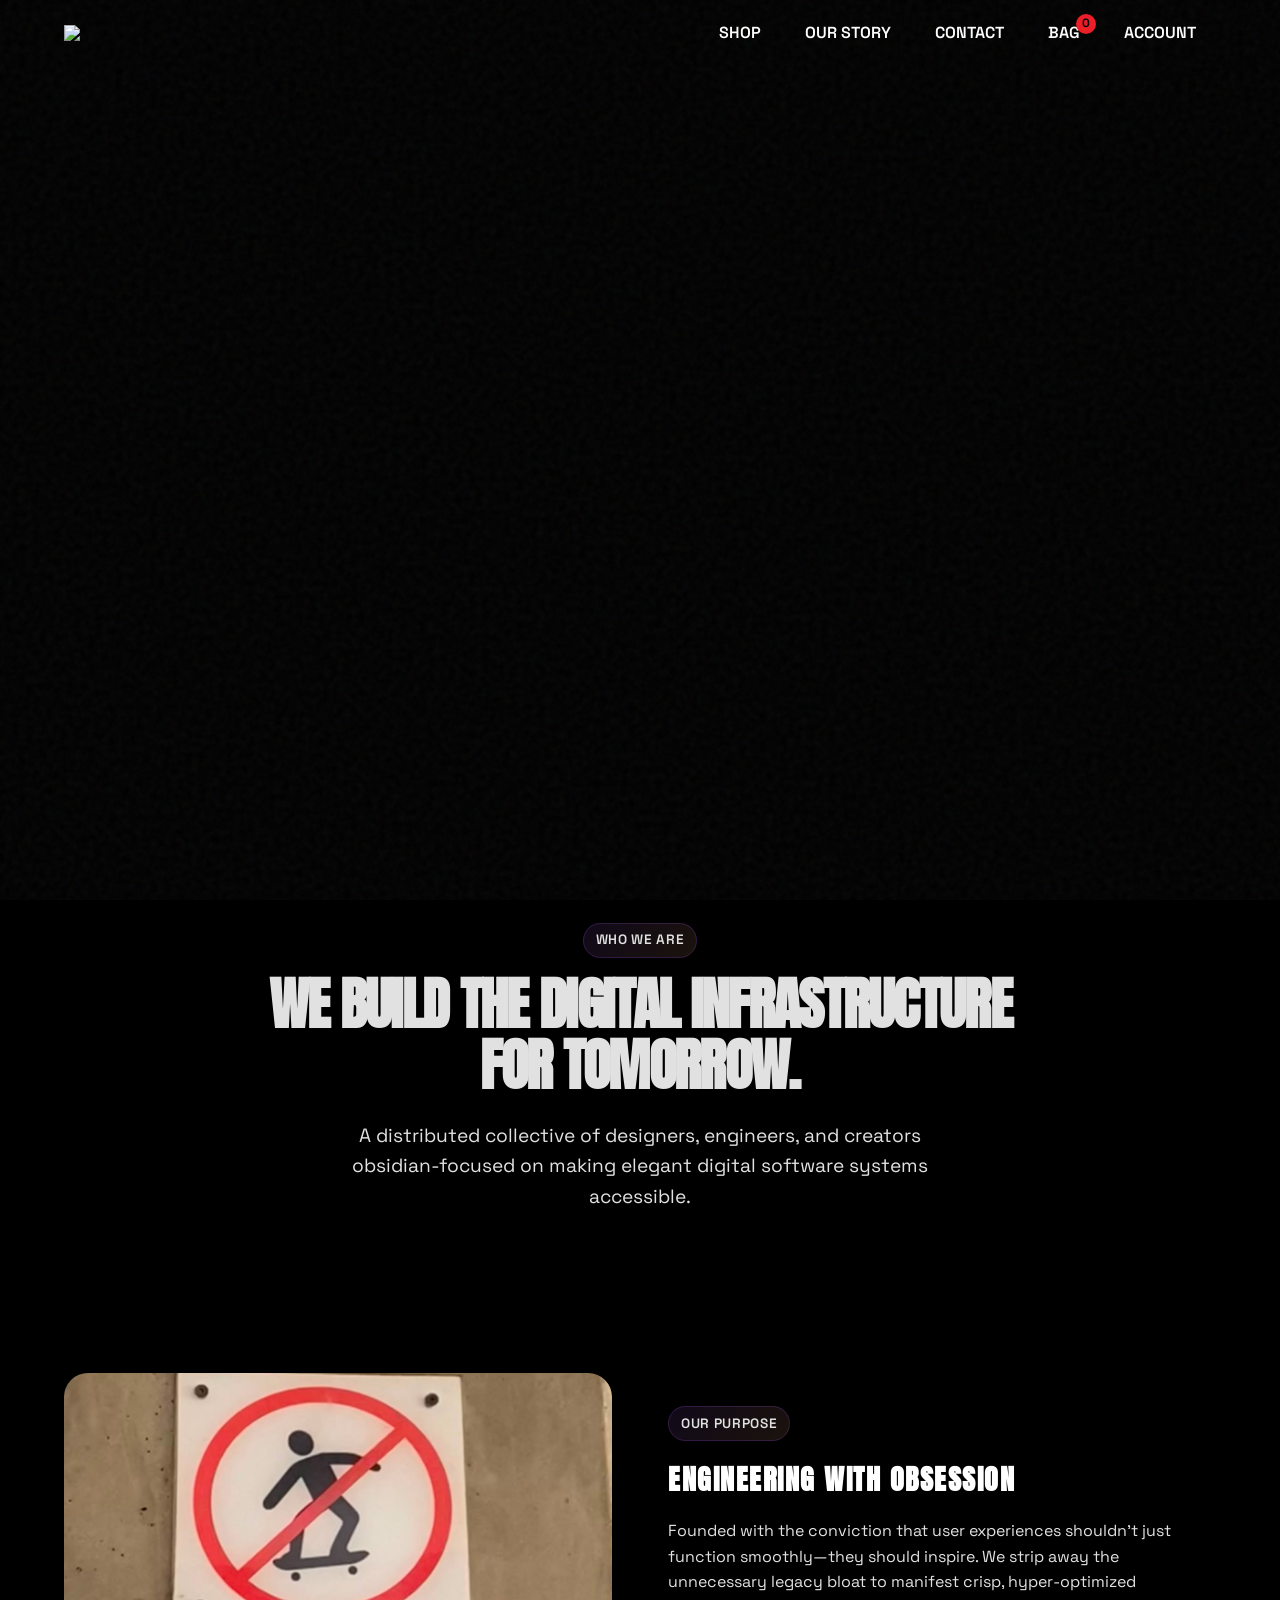
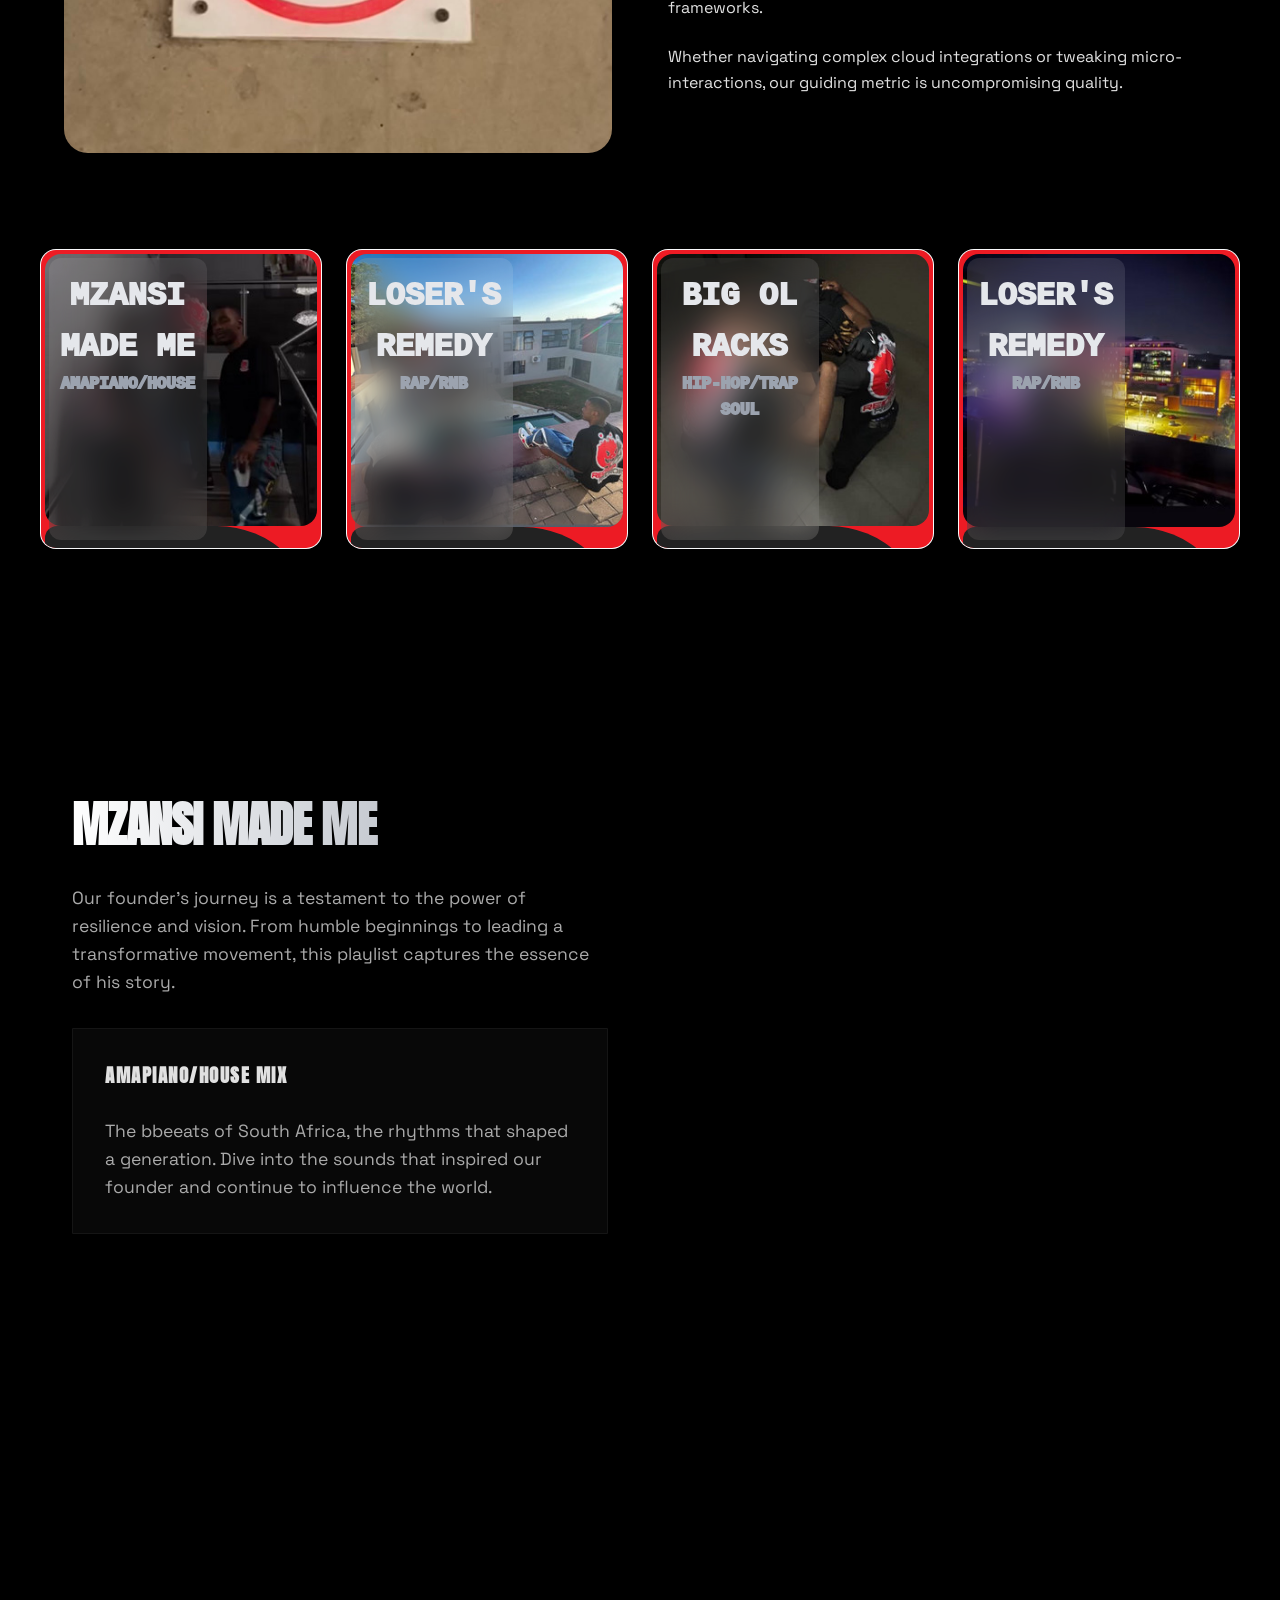
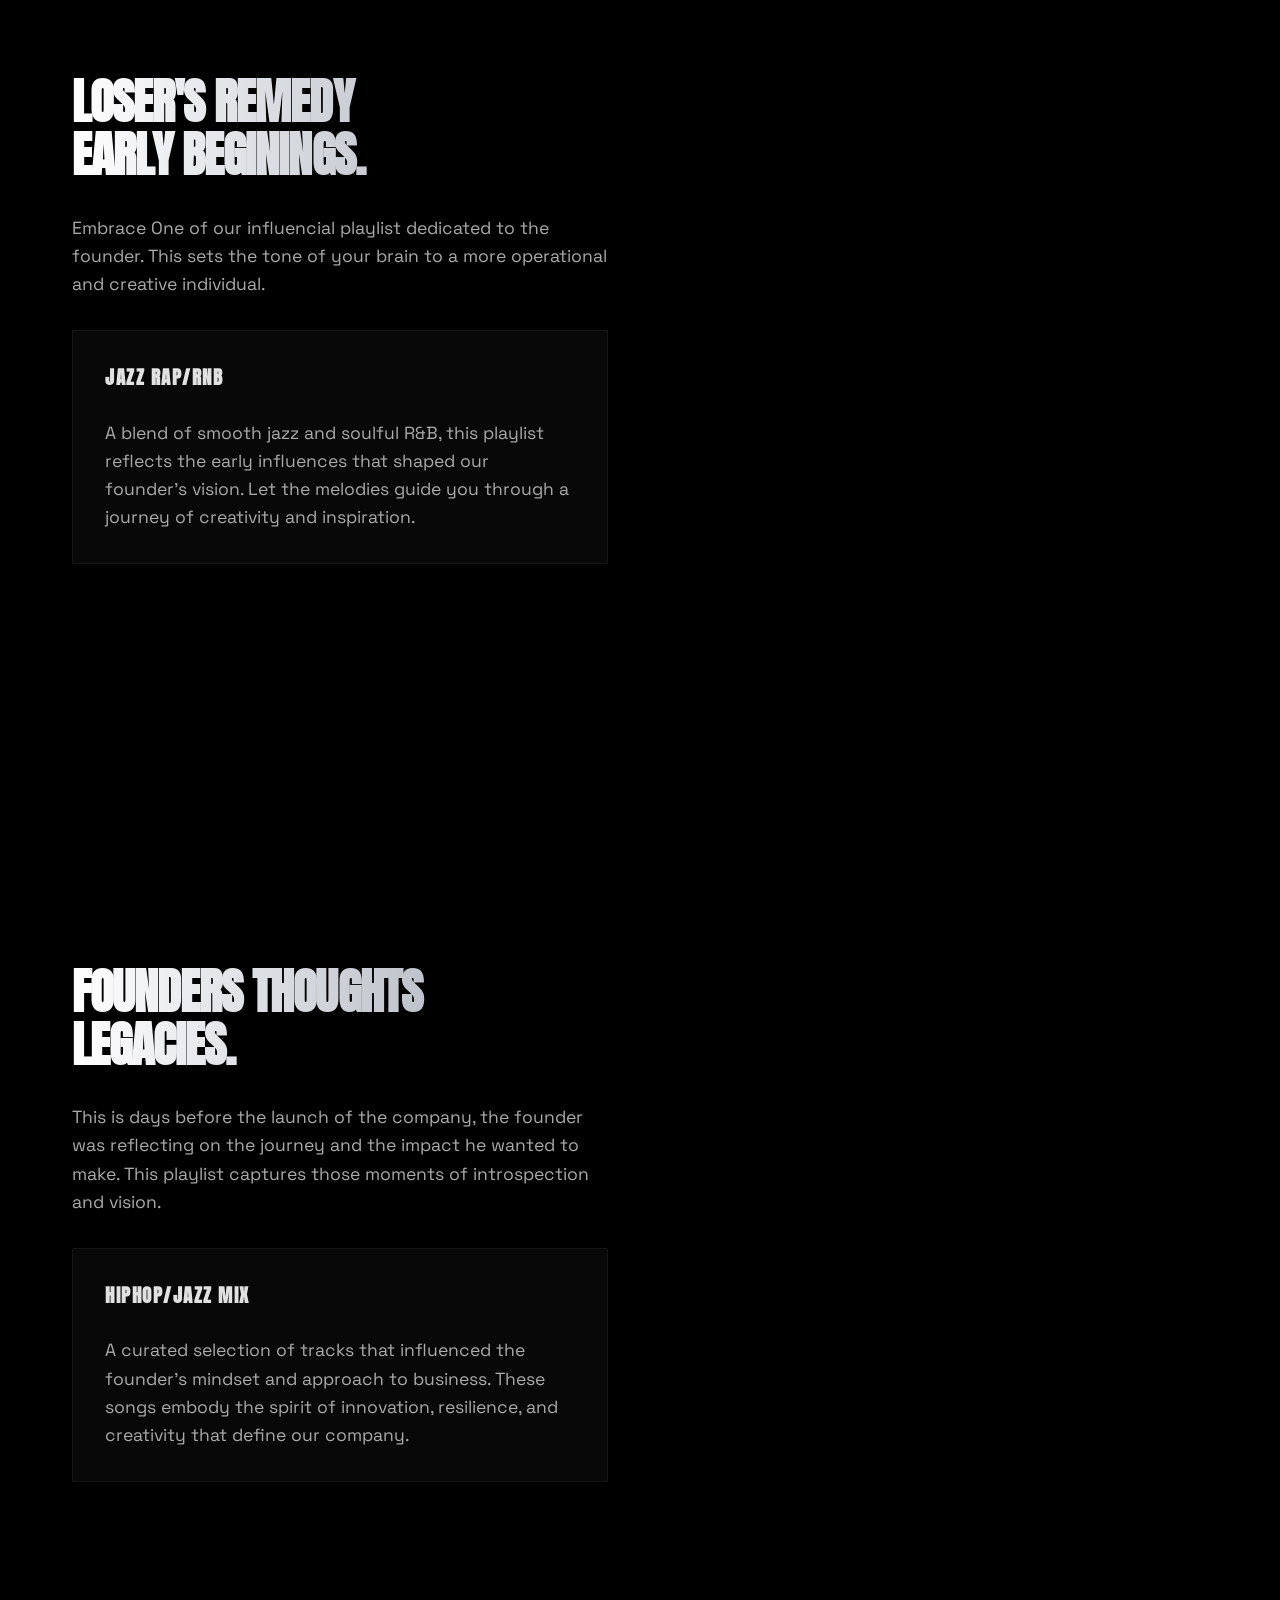
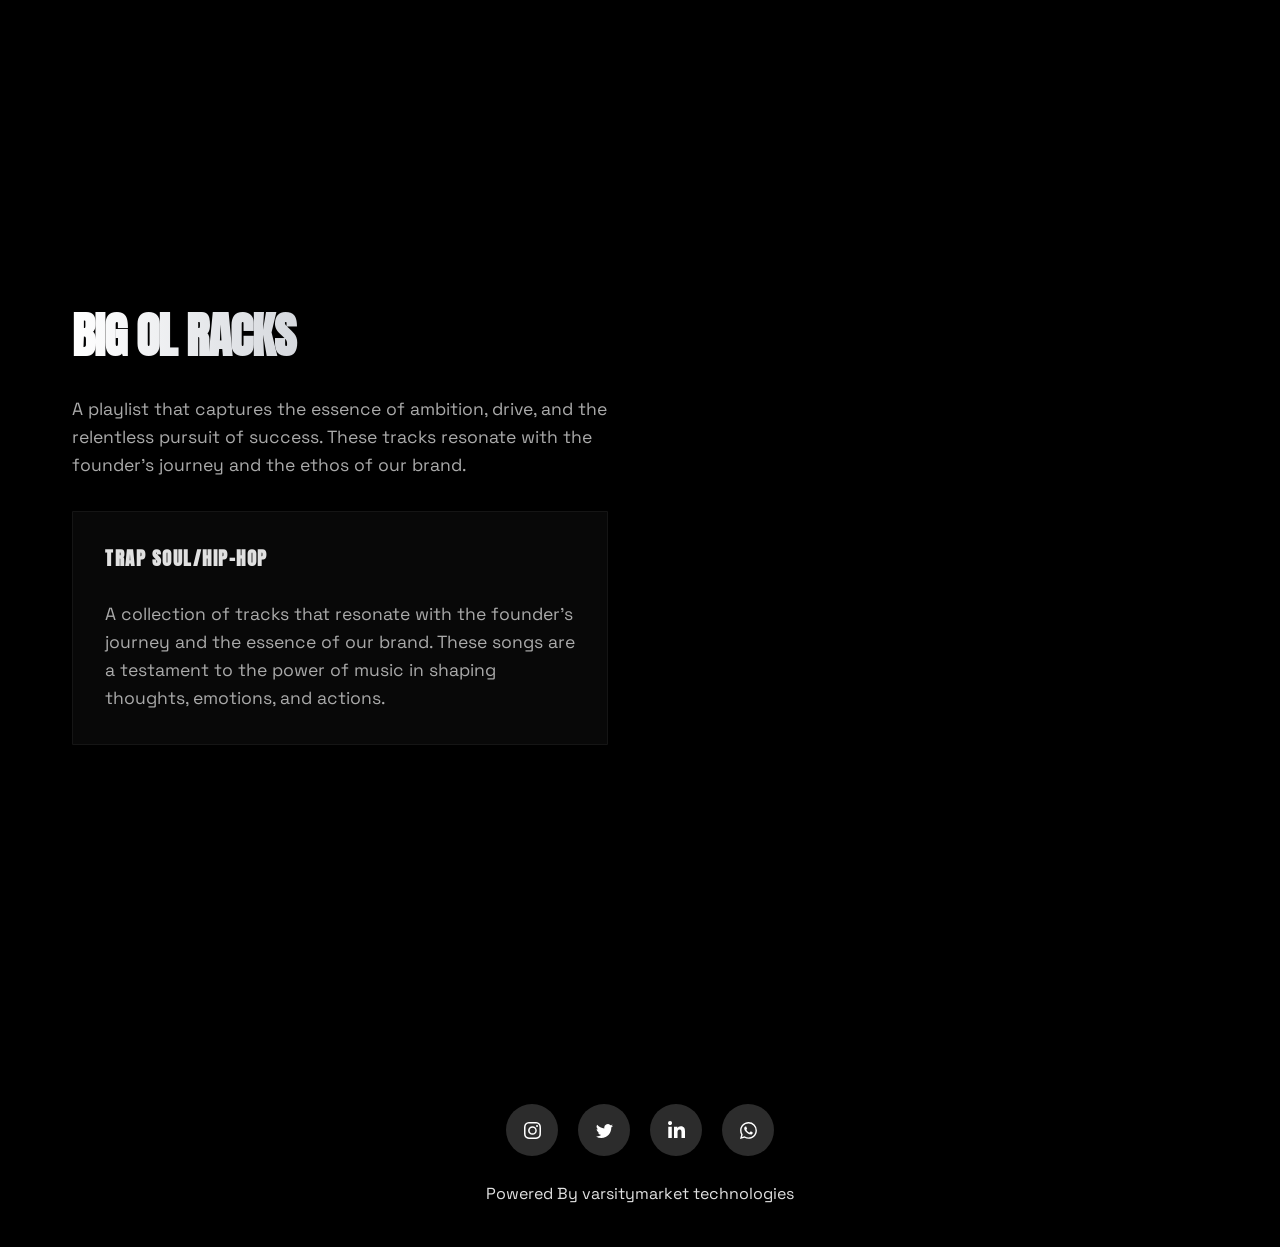
==== commit ccda6164: "Patching The Navigation" ====
--- a/index.html
+++ b/index.html
@@ -631,12 +631,12 @@
 <body>
 
     <header class="main-header">
-        <div class="logo" data-view="shop"><img style="max-width:4rem;"
+        <div class="logo" href="shop.html"><img style="max-width:4rem;"
                 src="https://avatars.githubusercontent.com/u/157944600?v=4"></div>
         <nav class="main-nav">
-            <a class="nav-link" data-view="shop">Shop</a>
-            <a class="nav-link" data-view="about">About Us</a>
-            <a class="nav-link" data-view="contact">Contact</a>
+            <a class="nav-link" href="shop.html">Shop</a>
+            <a class="nav-link" href="blog.html" data-view="about">Our Story</a>
+            <a class="nav-link" href="contact.html">Contact</a>
             <a data-view="cart" class="nav-link" id="cart-indicator">
                 Bag
                 <span id="cart-count">0</span>
@@ -657,24 +657,24 @@
     <div id="myNav" class="menu-overlay" style="width: 0%;">
         <a class="closebtn" onclick="close_menu();">×</a>
         <div class="overlay-content">
-            <img onclick="close_menu();" data-view="shop" src="https://avatars.githubusercontent.com/u/157944600?v=4"
+            <img onclick="close_menu();" href="shop.html" src="https://avatars.githubusercontent.com/u/157944600?v=4"
                 style="width:20vh; height:auto; margin:auto; ">
             <a></a>
 
-            <a class="nav-link sesedesedwsedwdd" onclick="close_menu();" data-view="shop">
+            <a class="nav-link sesedesedwsedwdd" onclick="close_menu();" href="shop.html">
                 <span>Shop</span>
             </a>
 
-            <a class="nav-link sesedesedwsedwdd active" onclick="close_menu();" data-view="about">
-                <span>About Us</span>
+            <a class="nav-link sesedesedwsedwdd active" onclick="close_menu();" data-view="about" href="blog.html">
+                <span>Our </span>
             </a>
 
 
-            <a class="nav-link sesedesedwsedwdd" onclick="close_menu();" data-view="contact">
+            <a class="nav-link sesedesedwsedwdd" onclick="close_menu();" href="contact.html">
                 <span>Contact Us</span>
             </a>
 
-            <a class="nav-link sesedesedwsedwdd" onclick="close_menu();" data-view="contact">
+            <a class="nav-link sesedesedwsedwdd" onclick="close_menu();" href="contact.html">
                 <span>
                     Bag
                 </span>
@@ -1263,7 +1263,7 @@
     <section class="section-container">
         <div class="story-grid">
             <div class="story-visual">
-                <span>⚡</span>
+                <img src="art/1.jpeg">
             </div>
             <div class="story-content">
                 <span class="badge">Our Purpose</span>
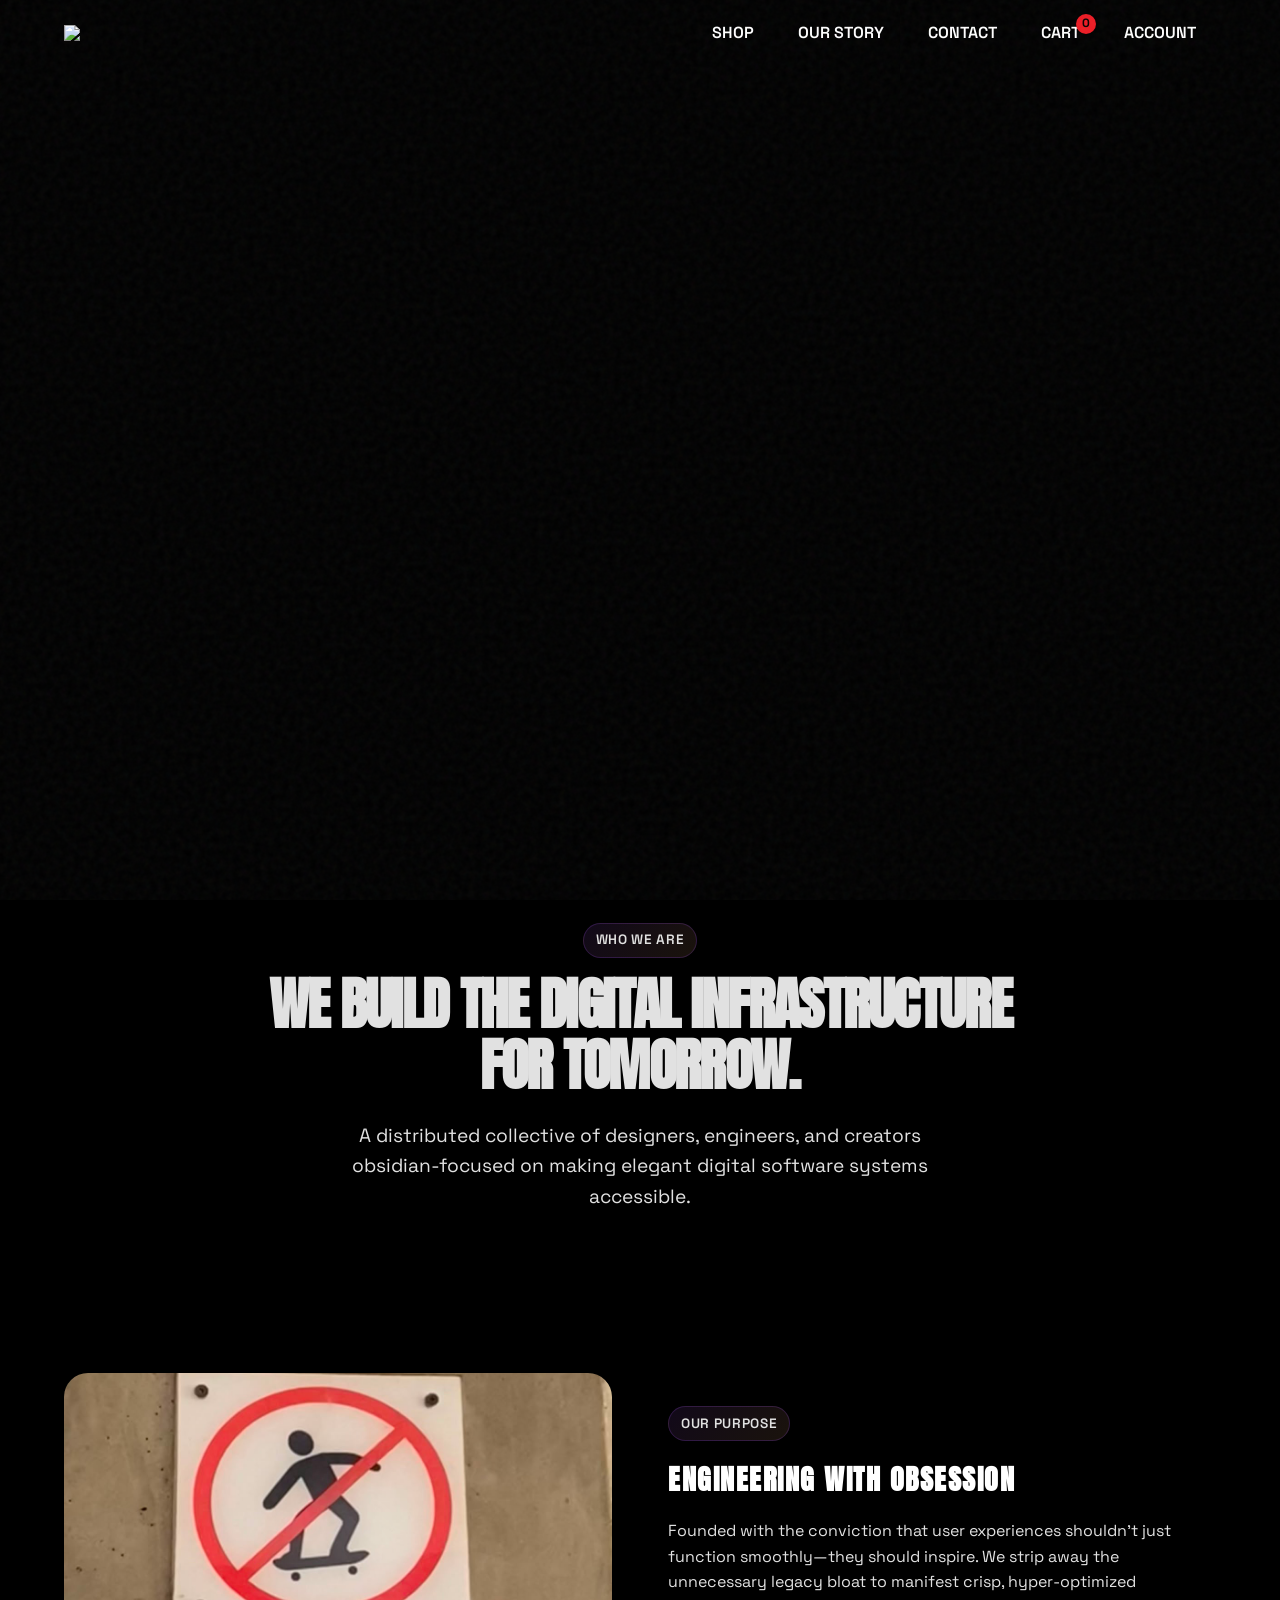
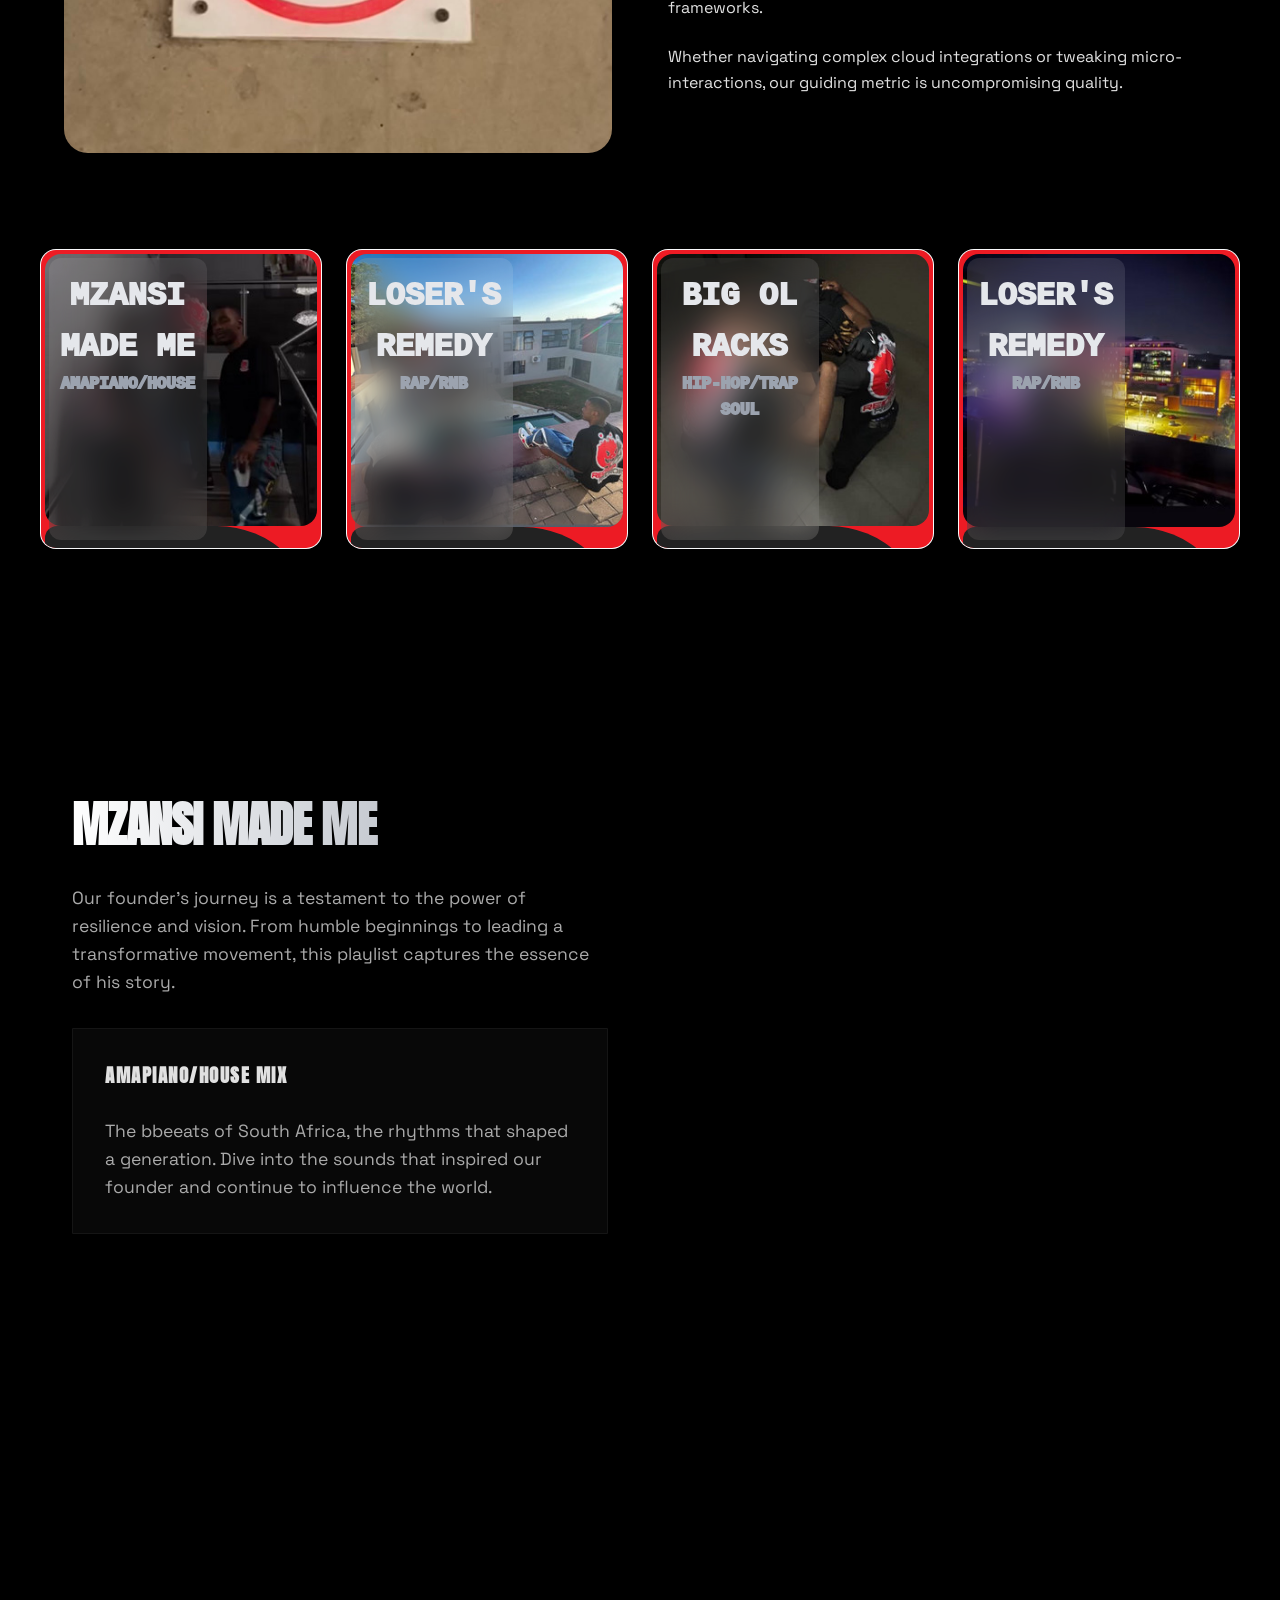
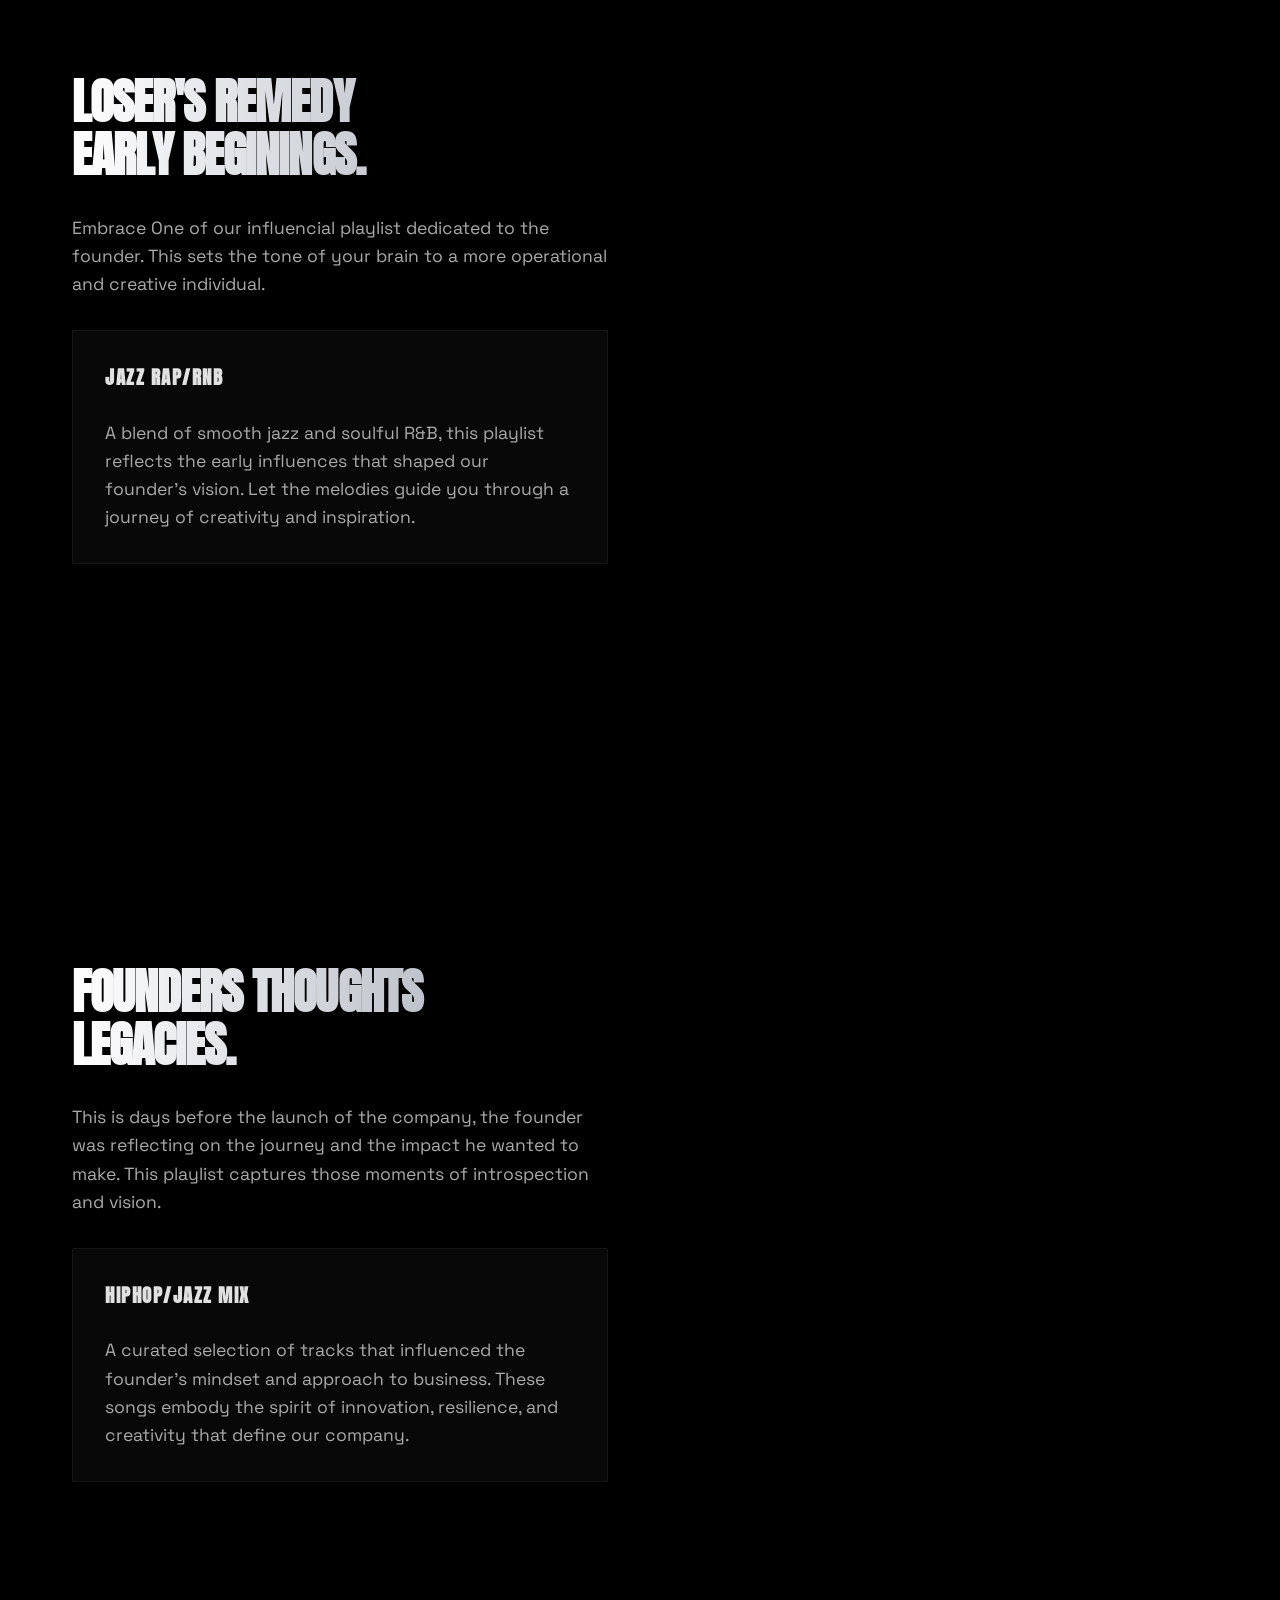
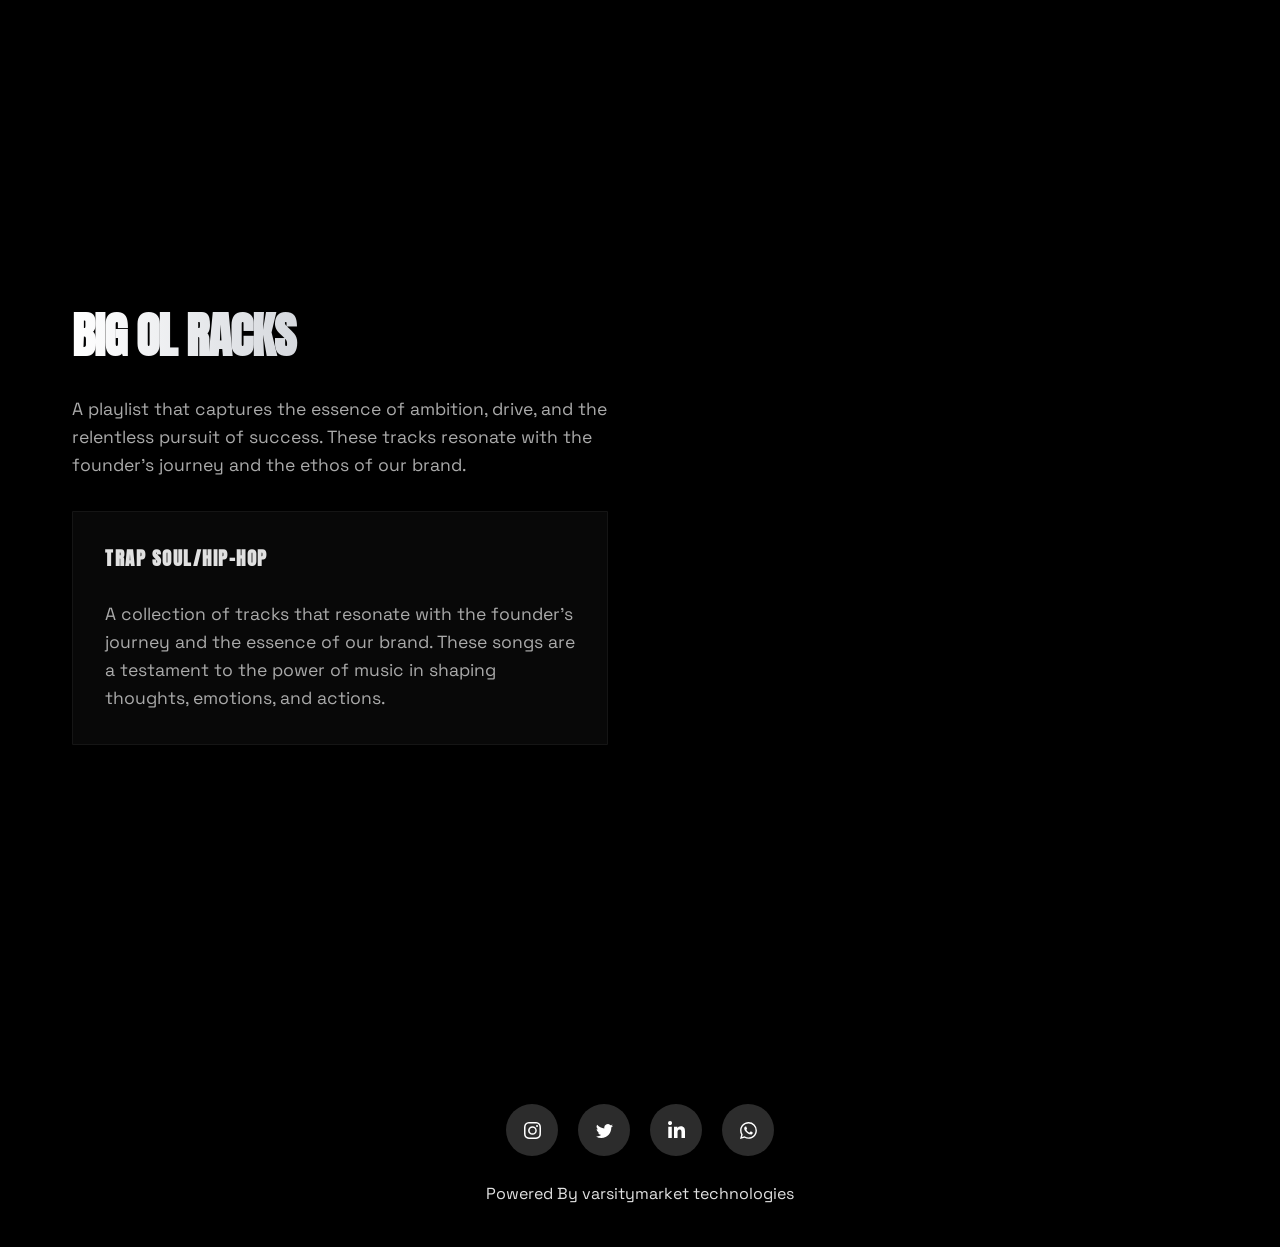
==== commit b49266df: "Finalising The Designs" ====
--- a/index.html
+++ b/index.html
@@ -631,14 +631,14 @@
 <body>
 
     <header class="main-header">
-        <div class="logo" href="shop.html"><img style="max-width:4rem;"
+        <div class="logo" onclick="window.location.href='index.html'"><img style="max-width:4rem;"
                 src="https://avatars.githubusercontent.com/u/157944600?v=4"></div>
         <nav class="main-nav">
             <a class="nav-link" href="shop.html">Shop</a>
             <a class="nav-link" href="blog.html" data-view="about">Our Story</a>
             <a class="nav-link" href="contact.html">Contact</a>
             <a data-view="cart" class="nav-link" id="cart-indicator">
-                Bag
+                Cart
                 <span id="cart-count">0</span>
             </a>
             <a class="nav-link" data-view="account">Account</a>
@@ -659,7 +659,9 @@
         <div class="overlay-content">
             <img onclick="close_menu();" href="shop.html" src="https://avatars.githubusercontent.com/u/157944600?v=4"
                 style="width:20vh; height:auto; margin:auto; ">
-            <a></a>
+            <a></a> <a class="nav-link sesedesedwsedwdd" onclick="close_menu();" href="index.html">
+                <span>Home</span>
+            </a>
 
             <a class="nav-link sesedesedwsedwdd" onclick="close_menu();" href="shop.html">
                 <span>Shop</span>
@@ -676,7 +678,7 @@
 
             <a class="nav-link sesedesedwsedwdd" onclick="close_menu();" href="contact.html">
                 <span>
-                    Bag
+                    Cart
                 </span>
             </a>
 
